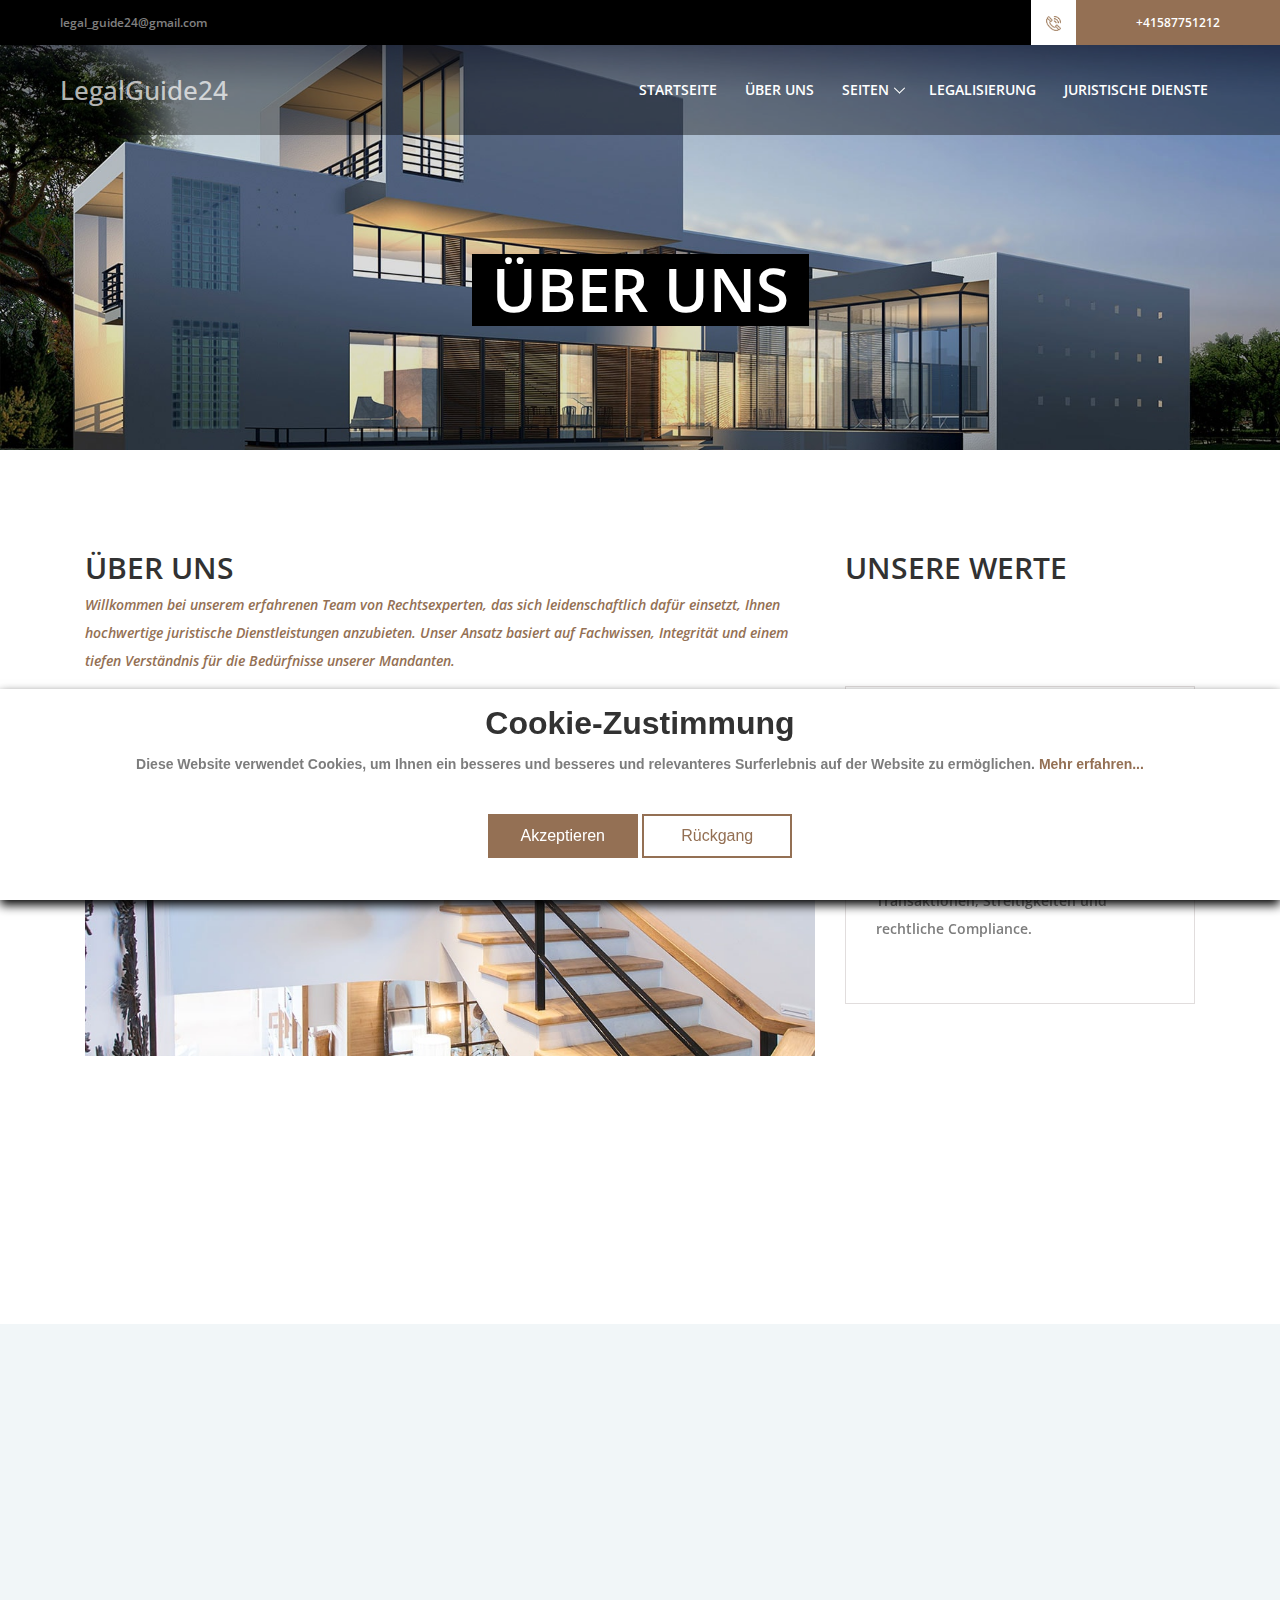
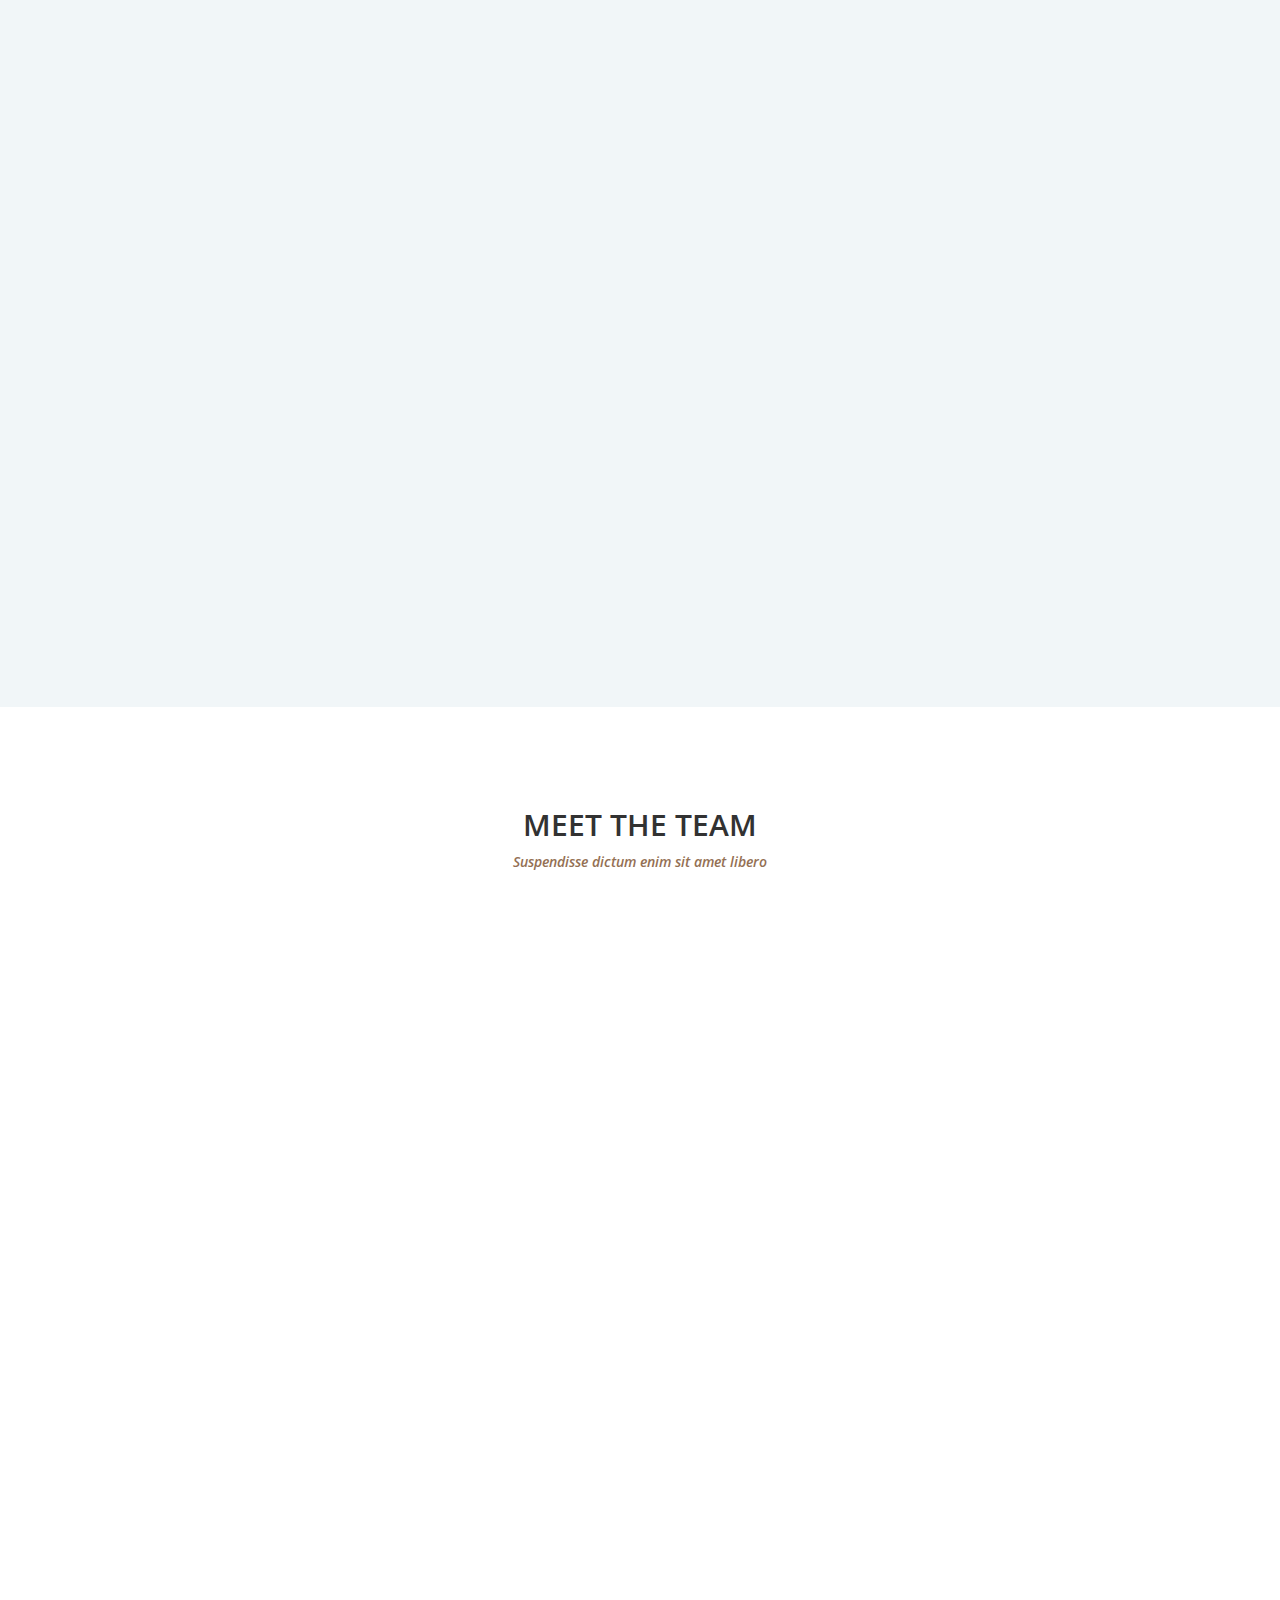
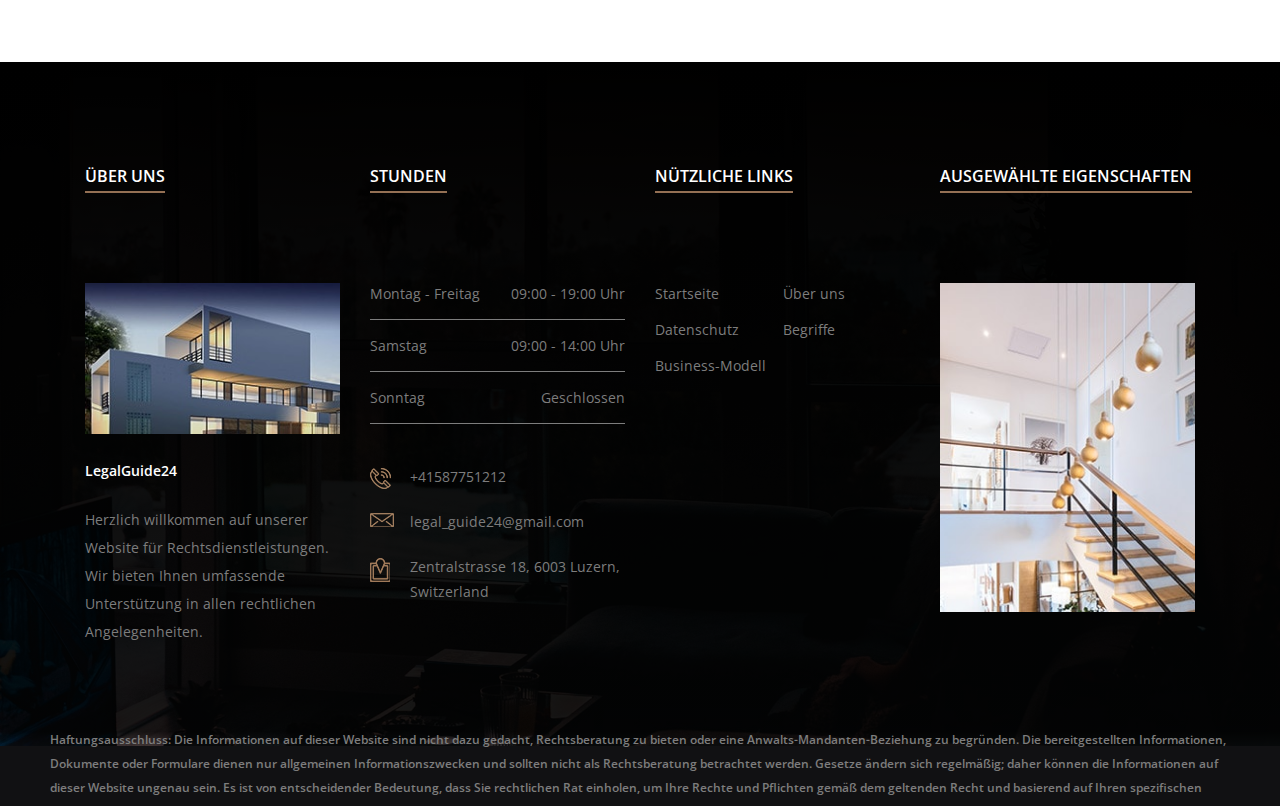
==== about-us.html @ 0d8abb1d "WIP" ====
<!DOCTYPE html>
<html lang="en">
    <head>
        <meta charset="UTF-8" />
        <meta name="description" content="" />
        <meta http-equiv="X-UA-Compatible" content="IE=edge" />
        <meta
            name="viewport"
            content="width=device-width, initial-scale=1, shrink-to-fit=no"
        />
        <!-- The above 4 meta tags *must* come first in the head; any other head content must come *after* these tags -->

        <!-- Title  -->
        <title>LegalGuide24</title>

        <!-- Favicon  -->
        <link rel="icon" href="img/core-img/favicon.ico" />

        <!-- Style CSS -->
        <link rel="stylesheet" href="style.css" />
    </head>

    <body>
        <!-- Preloader -->
        <div id="preloader">
            <div class="south-load"></div>
        </div>

        <!-- ##### Header Area Start ##### -->
        <header class="header-area">
            <!-- Top Header Area -->
            <div class="top-header-area">
                <div
                    class="h-100 d-md-flex justify-content-between align-items-center"
                >
                    <div class="email-address">
                        <a href="mailto:contact@southtemplate.com"
                            >legal_guide24@gmail.com</a
                        >
                    </div>
                    <div class="phone-number d-flex">
                        <div class="icon">
                            <img src="img/icons/phone-call.png" alt="" />
                        </div>
                        <div class="number">
                            <a href="tel:+41587751212">+41587751212</a>
                        </div>
                    </div>
                </div>
            </div>

            <!-- Main Header Area -->
            <div class="main-header-area" id="stickyHeader">
                <div class="classy-nav-container breakpoint-off">
                    <!-- Classy Menu -->
                    <nav
                        class="classy-navbar justify-content-between"
                        id="southNav"
                    >
                        <!-- Logo -->
                        <a class="nav-brand" href="index.html">LegalGuide24</a>

                        <!-- Navbar Toggler -->
                        <div class="classy-navbar-toggler">
                            <span class="navbarToggler"
                                ><span></span><span></span><span></span
                            ></span>
                        </div>

                        <!-- Menu -->
                        <div class="classy-menu">
                            <!-- close btn -->
                            <div class="classycloseIcon">
                                <div class="cross-wrap">
                                    <span class="top"></span
                                    ><span class="bottom"></span>
                                </div>
                            </div>

                            <!-- Nav Start -->
                            <div class="classynav">
                                <ul>
                                    <li><a href="index.html">Startseite</a></li>
                                    <li>
                                        <a href="about-us.html">Über uns</a>
                                    </li>
                                    <li>
                                        <a href="#">Seiten</a>
                                        <ul class="dropdown">
                                            <li>
                                                <a href="testimonials.html"
                                                    >Bewertungen</a
                                                >
                                            </li>
                                            <li>
                                                <a href="team.html">Anwälte</a>
                                            </li>
                                        </ul>
                                    </li>

                                    <li>
                                        <a href="legalization.html"
                                            >Legalisierung
                                        </a>
                                    </li>
                                    <li>
                                        <a href="legal-services.html"
                                            >Juristische Dienste</a
                                        >
                                    </li>
                                </ul>
                            </div>
                            <!-- Nav End -->
                        </div>
                    </nav>
                </div>
            </div>
        </header>
        <!-- ##### Header Area End ##### -->

        <!-- ##### Breadcumb Area Start ##### -->
        <section
            class="breadcumb-area bg-img"
            style="background-image: url(img/bg-img/hero1.jpg)"
        >
            <div class="container h-100">
                <div class="row h-100 align-items-center">
                    <div class="col-12">
                        <div class="breadcumb-content">
                            <h3 class="breadcumb-title">Über uns</h3>
                        </div>
                    </div>
                </div>
            </div>
        </section>
        <!-- ##### Breadcumb Area End ##### -->

        <!-- ##### About Content Wrapper Start ##### -->
        <section class="about-content-wrapper section-padding-100">
            <div class="container">
                <div class="row">
                    <div class="col-12 col-lg-8">
                        <div
                            class="section-heading text-left wow fadeInUp"
                            data-wow-delay="250ms"
                        >
                            <h2>Über Uns</h2>
                            <p>
                                Willkommen bei unserem erfahrenen Team von
                                Rechtsexperten, das sich leidenschaftlich dafür
                                einsetzt, Ihnen hochwertige juristische
                                Dienstleistungen anzubieten. Unser Ansatz
                                basiert auf Fachwissen, Integrität und einem
                                tiefen Verständnis für die Bedürfnisse unserer
                                Mandanten.
                            </p>
                        </div>
                        <div class="about-content">
                            <img
                                class="wow fadeInUp"
                                data-wow-delay="350ms"
                                src="img/bg-img/about.jpg"
                                alt=""
                            />
                            <p class="wow fadeInUp" data-wow-delay="450ms">
                                Wir sind bestrebt, Ihnen in allen rechtlichen
                                Angelegenheiten zur Seite zu stehen, sei es in
                                der Beratung, Vertretung vor Gericht oder bei
                                der Entwicklung von Compliance-Strategien. Bei
                                uns finden Sie einen vertrauenswürdigen Partner,
                                der Ihre Interessen schützt und Ihnen klare und
                                verständliche rechtliche Lösungen bietet.
                            </p>
                        </div>
                    </div>

                    <div class="col-12 col-lg-4">
                        <div
                            class="section-heading text-left wow fadeInUp"
                            data-wow-delay="250ms"
                        >
                            <h2>Unsere Werte</h2>
                        </div>
                        <div
                            class="featured-properties-slides owl-carousel wow fadeInUp"
                            data-wow-delay="350ms"
                        >
                            <!-- Single Slide -->
                            <div class="single-featured-property">
                                <!-- Property Thumbnail -->
                                <div class="property-thumb">
                                    <img src="img/bg-img/about-1.jpg" alt="" />
                                </div>
                                <!-- Property Content -->
                                <div class="property-content">
                                    <h5>Langjährige Erfahrung</h5>
                                    <p>
                                        Mit unserer langjährigen Erfahrung
                                        bieten wir Ihnen fundierte rechtliche
                                        Beratung und Vertretung in verschiedenen
                                        Rechtsbereichen. Unsere Expertise
                                        erstreckt sich über komplexe
                                        Transaktionen, Streitigkeiten und
                                        rechtliche Compliance.
                                    </p>
                                </div>
                            </div>

                            <!-- Single Slide -->
                            <div class="single-featured-property">
                                <!-- Property Thumbnail -->
                                <div class="property-thumb">
                                    <img src="img/bg-img/about-2.jpg" alt="" />
                                </div>
                                <!-- Property Content -->
                                <div class="property-content">
                                    <h5>Kundenorientierung</h5>
                                    <p>
                                        Unser Fokus liegt auf einer
                                        kundenorientierten Herangehensweise, die
                                        darauf abzielt, Ihnen die bestmögliche
                                        Lösung für Ihre rechtlichen
                                        Angelegenheiten zu bieten. Wir hören
                                        Ihnen aufmerksam zu und entwickeln
                                        individuelle Strategien, die Ihren
                                        Bedürfnissen gerecht werden.
                                    </p>
                                </div>
                            </div>

                            <!-- Single Slide -->
                            <div class="single-featured-property">
                                <!-- Property Thumbnail -->
                                <div class="property-thumb">
                                    <img src="img/bg-img/about-3.jpg" alt="" />
                                </div>
                                <!-- Property Content -->
                                <div class="property-content">
                                    <h5>Maßgeschneiderte Lösungen</h5>
                                    <p>
                                        Wir entwickeln maßgeschneiderte
                                        rechtliche Lösungen, die auf Ihre
                                        individuellen Bedürfnisse und Ziele
                                        zugeschnitten sind. Von der
                                        Vertragsgestaltung bis zur komplexen
                                        Streitbeilegung stehen wir Ihnen mit
                                        Lösungen zur Seite, die Ihre
                                        langfristigen Interessen schützen.
                                    </p>
                                </div>
                            </div>

                            <!-- Single Slide -->
                            <div class="single-featured-property">
                                <!-- Property Thumbnail -->
                                <div class="property-thumb">
                                    <img src="img/bg-img/about-4.jpg" alt="" />
                                </div>
                                <!-- Property Content -->
                                <div class="property-content">
                                    <h5>Vertrauenswürdiger Partner</h5>

                                    <p>
                                        Als Ihr vertrauenswürdiger Partner
                                        setzen wir uns für Transparenz,
                                        Integrität und exzellenten Service in
                                        allen Aspekten unserer Dienstleistungen
                                        ein. Wir bauen langfristige Beziehungen
                                        zu unseren Mandanten auf, basierend auf
                                        Vertrauen und gegenseitigem Respekt.
                                    </p>
                                </div>
                            </div>
                        </div>
                    </div>
                </div>
            </div>
        </section>
        <!-- ##### About Content Wrapper End ##### -->

        <!-- ##### Editor Area Start ##### -->
        <section class="south-editor-area d-flex align-items-center">
            <!-- Editor Content -->
            <div class="editor-content-area">
                <!-- Section Heading -->
                <div
                    class="section-heading wow fadeInUp"
                    data-wow-delay="250ms"
                >
                    <img src="img/icons/prize.png" alt="" />
                    <h2>Erfahren Sie, wie wir Ihnen helfen können</h2>
                </div>
                <p class="wow fadeInUp" data-wow-delay="500ms">
                    Unsere Kanzlei bietet Ihnen eine umfassende Palette von
                    rechtlichen Dienstleistungen, die darauf abzielen, Ihre
                    rechtlichen Bedürfnisse effektiv zu erfüllen. Wir verstehen
                    die Komplexität juristischer Angelegenheiten und sind darauf
                    spezialisiert, Ihnen in verschiedenen Bereichen behilflich
                    zu sein, sei es bei der rechtlichen Beratung, der
                    Vertragsgestaltung, der Prozessführung oder der Entwicklung
                    von Compliance-Programmen. Unser Team von erfahrenen
                    Anwälten verfügt über das nötige Fachwissen und Engagement,
                    um Ihnen maßgeschneiderte Lösungen anzubieten, die auf Ihre
                    spezifischen Anforderungen zugeschnitten sind. Wir
                    unterstützen Sie bei der Bewältigung rechtlicher
                    Herausforderungen und stehen Ihnen zur Seite, um
                    sicherzustellen, dass Ihre rechtlichen Interessen geschützt
                    sind und Ihre geschäftlichen oder persönlichen Ziele
                    erreicht werden. Unser Ansatz ist geprägt von
                    Professionalität, Integrität und einem tiefen Verständnis
                    für die individuellen Bedürfnisse unserer Mandanten.
                    Vertrauen Sie darauf, dass wir Ihnen durch fundierte
                    rechtliche Beratung und effektive Vertretung helfen, Ihre
                    rechtlichen Angelegenheiten erfolgreich zu bewältigen.
                </p>
                <div
                    class="signature mt-50 wow fadeInUp"
                    data-wow-delay="1000ms"
                >
                    <img src="img/core-img/signature.png" alt="" />
                </div>
            </div>

            <!-- Editor Thumbnail -->
            <div class="editor-thumbnail">
                <img src="img/bg-img/about-5.jpg" alt="" />
            </div>
        </section>
        <!-- ##### Editor Area End ##### -->

        <!-- ##### Meet The Team Area Start ##### -->
        <section class="meet-the-team-area section-padding-100-0">
            <div class="container">
                <div class="row">
                    <div class="col-12">
                        <div class="section-heading">
                            <h2>Meet The Team</h2>
                            <p>Suspendisse dictum enim sit amet libero</p>
                        </div>
                    </div>
                </div>

                <div class="row justify-content-center">
                    <!-- Single Team Member -->
                    <div class="col-12 col-sm-6 col-lg-4">
                        <div
                            class="single-team-member mb-100 wow fadeInUp"
                            data-wow-delay="250ms"
                        >
                            <!-- Team Member Thumb -->
                            <div class="team-member-thumb">
                                <img src="img/bg-img/team1.jpg" alt="" />
                            </div>
                            <!-- Team Member Info -->
                            <div class="team-member-info">
                                <div class="section-heading">
                                    <img src="img/icons/prize.png" alt="" />
                                    <h2>Jeremy Scott</h2>
                                    <p>Realtor</p>
                                </div>
                                <div class="address">
                                    <h6>
                                        <img
                                            src="img/icons/phone-call.png"
                                            alt=""
                                        />
                                        +45 677 8993000 223
                                    </h6>
                                    <h6>
                                        <img
                                            src="img/icons/envelope.png"
                                            alt=""
                                        />
                                        office@template.com
                                    </h6>
                                </div>
                            </div>
                        </div>
                    </div>
                    <!-- Single Team Member -->
                    <div class="col-12 col-sm-6 col-lg-4">
                        <div
                            class="single-team-member mb-100 wow fadeInUp"
                            data-wow-delay="500ms"
                        >
                            <!-- Team Member Thumb -->
                            <div class="team-member-thumb">
                                <img src="img/bg-img/team2.jpg" alt="" />
                            </div>
                            <!-- Team Member Info -->
                            <div class="team-member-info">
                                <div class="section-heading">
                                    <img src="img/icons/prize.png" alt="" />
                                    <h2>Maria Williams</h2>
                                    <p>Realtor</p>
                                </div>
                                <div class="address">
                                    <h6>
                                        <img
                                            src="img/icons/phone-call.png"
                                            alt=""
                                        />
                                        +45 677 8993000 223
                                    </h6>
                                    <h6>
                                        <img
                                            src="img/icons/envelope.png"
                                            alt=""
                                        />
                                        office@template.com
                                    </h6>
                                </div>
                            </div>
                        </div>
                    </div>
                    <!-- Single Team Member -->
                    <div class="col-12 col-sm-6 col-lg-4">
                        <div
                            class="single-team-member mb-100 wow fadeInUp"
                            data-wow-delay="750ms"
                        >
                            <!-- Team Member Thumb -->
                            <div class="team-member-thumb">
                                <img src="img/bg-img/team3.jpg" alt="" />
                            </div>
                            <!-- Team Member Info -->
                            <div class="team-member-info">
                                <div class="section-heading">
                                    <img src="img/icons/prize.png" alt="" />
                                    <h2>Patrick Joe</h2>
                                    <p>Realtor</p>
                                </div>
                                <div class="address">
                                    <h6>
                                        <img
                                            src="img/icons/phone-call.png"
                                            alt=""
                                        />
                                        +45 677 8993000 223
                                    </h6>
                                    <h6>
                                        <img
                                            src="img/icons/envelope.png"
                                            alt=""
                                        />
                                        office@template.com
                                    </h6>
                                </div>
                            </div>
                        </div>
                    </div>
                </div>
            </div>
        </section>
        <!-- ##### Meet The Team Area End ##### -->

        <!-- ##### Footer Area Start ##### -->
        <footer
            class="footer-area section-padding-100-0 bg-img gradient-background-overlay"
            style="background-image: url(img/bg-img/cta.jpg)"
        >
            <!-- Main Footer Area -->
            <div class="main-footer-area">
                <div class="container">
                    <div class="row">
                        <!-- Single Footer Widget -->
                        <div class="col-12 col-sm-6 col-xl-3">
                            <div class="footer-widget-area mb-100">
                                <!-- Widget Title -->
                                <div class="widget-title">
                                    <h6>Über uns</h6>
                                </div>

                                <img src="img/bg-img/footer.jpg" alt="" />
                                <div class="footer-logo my-4">
                                    <a class="text-white" href="index.html"
                                        >LegalGuide24</a
                                    >
                                </div>
                                <p>
                                    Herzlich willkommen auf unserer Website für
                                    Rechtsdienstleistungen. Wir bieten Ihnen
                                    umfassende Unterstützung in allen
                                    rechtlichen Angelegenheiten.
                                </p>
                            </div>
                        </div>

                        <!-- Single Footer Widget -->
                        <div class="col-12 col-sm-6 col-xl-3">
                            <div class="footer-widget-area mb-100">
                                <!-- Widget Title -->
                                <div class="widget-title">
                                    <h6>Stunden</h6>
                                </div>
                                <!-- Office Hours -->
                                <div class="weekly-office-hours">
                                    <ul>
                                        <li
                                            class="d-flex align-items-center justify-content-between"
                                        >
                                            <span>Montag - Freitag</span>
                                            <span>09:00 - 19:00 Uhr</span>
                                        </li>
                                        <li
                                            class="d-flex align-items-center justify-content-between"
                                        >
                                            <span>Samstag</span>
                                            <span>09:00 - 14:00 Uhr</span>
                                        </li>
                                        <li
                                            class="d-flex align-items-center justify-content-between"
                                        >
                                            <span>Sonntag</span>
                                            <span>Geschlossen</span>
                                        </li>
                                    </ul>
                                </div>
                                <!-- Address -->
                                <div class="address">
                                    <h6>
                                        <img
                                            src="img/icons/phone-call.png"
                                            alt=""
                                        />
                                        +41587751212
                                    </h6>
                                    <h6>
                                        <img
                                            src="img/icons/envelope.png"
                                            alt=""
                                        />
                                        legal_guide24@gmail.com
                                    </h6>
                                    <h6>
                                        <img
                                            src="img/icons/location.png"
                                            alt=""
                                        />
                                        Zentralstrasse 18, 6003 Luzern,
                                        Switzerland
                                    </h6>
                                </div>
                            </div>
                        </div>

                        <!-- Single Footer Widget -->
                        <div class="col-12 col-sm-6 col-xl-3">
                            <div class="footer-widget-area mb-100">
                                <!-- Widget Title -->
                                <div class="widget-title">
                                    <h6>Nützliche Links</h6>
                                </div>
                                <!-- Nav -->
                                <ul
                                    class="useful-links-nav d-flex align-items-center"
                                >
                                    <p>
                                        <li>
                                            <a href="index.html">Startseite</a>
                                        </li>
                                    </p>
                                    <br />
                                    <p>
                                        <li>
                                            <a href="about-us.html">Über uns</a>
                                        </li>
                                    </p>
                                    <p>
                                        <li>
                                            <a href="privacy-policy.html"
                                                >Datenschutz</a
                                            >
                                        </li>
                                    </p>

                                    <p>
                                        <li>
                                            <a href="terms-of-use.html"
                                                >Begriffe</a
                                            >
                                        </li>
                                    </p>
                                    <p>
                                        <li>
                                            <a href="bussines-model.html"
                                                >Business-Modell</a
                                            >
                                        </li>
                                    </p>
                                </ul>
                            </div>
                        </div>

                        <!-- Single Footer Widget -->
                        <div class="col-12 col-sm-6 col-xl-3">
                            <div class="footer-widget-area mb-100">
                                <!-- Widget Title -->
                                <div class="widget-title">
                                    <h6>Ausgewählte Eigenschaften</h6>
                                </div>
                                <!-- Featured Properties Slides -->
                                <div
                                    class="featured-properties-slides owl-carousel"
                                >
                                    <!-- Single Slide -->
                                    <div
                                        class="single-featured-properties-slide"
                                    >
                                        <a href="#"
                                            ><img
                                                src="img/bg-img/fea-product.jpg"
                                                alt=""
                                        /></a>
                                    </div>
                                    <!-- Single Slide -->
                                    <div
                                        class="single-featured-properties-slide"
                                    >
                                        <a href="#"
                                            ><img
                                                src="img/bg-img/fea-product.jpg"
                                                alt=""
                                        /></a>
                                    </div>
                                    <!-- Single Slide -->
                                    <div
                                        class="single-featured-properties-slide"
                                    >
                                        <a href="#"
                                            ><img
                                                src="img/bg-img/fea-product.jpg"
                                                alt=""
                                        /></a>
                                    </div>
                                </div>
                            </div>
                        </div>
                    </div>
                </div>
            </div>

            <!-- Copywrite Text -->
            <div
                style="padding: 20px 50px"
                class="copywrite-text d-flex align-items-center justify-content-center"
            >
                <p>
                    Haftungsausschluss: Die Informationen auf dieser Website
                    sind nicht dazu gedacht, Rechtsberatung zu bieten oder eine
                    Anwalts-Mandanten-Beziehung zu begründen. Die
                    bereitgestellten Informationen, Dokumente oder Formulare
                    dienen nur allgemeinen Informationszwecken und sollten nicht
                    als Rechtsberatung betrachtet werden. Gesetze ändern sich
                    regelmäßig; daher können die Informationen auf dieser
                    Website ungenau sein. Es ist von entscheidender Bedeutung,
                    dass Sie rechtlichen Rat einholen, um Ihre Rechte und
                    Pflichten gemäß dem geltenden Recht und basierend auf Ihren
                    spezifischen Umständen zu ermitteln.
                </p>
            </div>
        </footer>
        <!-- ##### Footer Area End ##### -->

        <!-- Cookie banner -->
        <div class="cookie-wrapper show">
            <div>
                <i class="bx bx-cookie"></i>
                <h2 style="text-align: center">Cookie-Zustimmung</h2>
            </div>

            <div class="data">
                <p>
                    Diese Website verwendet Cookies, um Ihnen ein besseres und
                    besseres und relevanteres Surferlebnis auf der Website zu
                    ermöglichen.
                    <a href="#">Mehr erfahren...</a>
                </p>
            </div>

            <div class="buttons">
                <button class="cookie-button" id="acceptBtn">
                    Akzeptieren
                </button>
                <button class="cookie-button" id="declineBtn">Rückgang</button>
            </div>
        </div>
        <!-- End Cookie banner -->

        <!-- jQuery (Necessary for All JavaScript Plugins) -->
        <script src="js/jquery/jquery-2.2.4.min.js"></script>
        <!-- Popper js -->
        <script src="js/popper.min.js"></script>
        <!-- Bootstrap js -->
        <script src="js/bootstrap.min.js"></script>
        <!-- Plugins js -->
        <script src="js/plugins.js"></script>
        <script src="js/classy-nav.min.js"></script>
        <script src="js/jquery-ui.min.js"></script>
        <!-- Active js -->
        <script src="js/active.js"></script>
        <script src="js/cookiebanner.js"></script>
        <script src="js/contact-form.js"></script>
    </body>
</html>
---- style.css ----
/* :: 1.0 Import Fonts */
@import url('https://fonts.googleapis.com/css?family=Open+Sans:300,400,600,700');
/* :: 2.0 Import All CSS */
@import url(css/bootstrap.min.css);
@import url(css/animate.css);
@import url(css/owl.carousel.css);
@import url(css/classy-nav.min.css);
@import url(css/magnific-popup.css);
@import url(css/font-awesome.min.css);
@import url(css/themify-icons.css);
@import url(css/nice-select.css);
@import url(css/jquery-ui.min.css);
/* :: 3.0 Base CSS */
* {
    margin: 0;
    padding: 0;
}

body {
    font-family: 'Open Sans', sans-serif;
}

h1,
h2,
h3,
h4,
h5,
h6 {
    color: #323232;
    font-weight: 600;
}

p {
    color: #7d7d7d;
    font-size: 14px;
    line-height: 2;
    font-weight: 600;
}

a {
    -webkit-transition-duration: 500ms;
    transition-duration: 500ms;
    text-decoration: none;
    outline: none;
    font-size: 14px;
    font-weight: 600;
}
a:hover,
a:focus {
    -webkit-transition-duration: 500ms;
    transition-duration: 500ms;
    text-decoration: none;
    outline: none;
    font-size: 14px;
    font-weight: 600;
}

ul,
ol {
    margin: 0;
}
ul li,
ol li {
    list-style: none;
}

img {
    height: auto;
    max-width: 100%;
}

.mt-15 {
    margin-top: 15px;
}

.mt-30 {
    margin-top: 30px;
}

.mt-50 {
    margin-top: 50px;
}

.mt-70 {
    margin-top: 70px;
}

.mt-100 {
    margin-top: 100px;
}

.mb-15 {
    margin-bottom: 15px;
}

.mb-30 {
    margin-bottom: 30px;
}

.mb-50 {
    margin-bottom: 50px;
}

.ml-15 {
    margin-left: 15px;
}

.ml-30 {
    margin-left: 30px;
}

.mr-15 {
    margin-right: 15px;
}

.mr-30 {
    margin-right: 30px;
}

.mb-70 {
    margin-bottom: 70px;
}

.mb-100 {
    margin-bottom: 100px;
}

.bg-img {
    background-position: center center;
    background-size: cover;
    background-repeat: no-repeat;
}

.bg-transparent {
    background-color: transparent;
}

.bg-transparent-dark {
    background-color: rgba(0, 0, 0, 0.5) !important;
}

.bg-transparent-light {
    background-color: rgba(255, 255, 255, 0.5) !important;
}

.font-bold {
    font-weight: 700;
}

.font-light {
    font-weight: 300;
}

.height-500 {
    height: 500px !important;
}

.height-600 {
    height: 600px !important;
}

.height-700 {
    height: 700px !important;
}

.height-800 {
    height: 800px !important;
}

.section-padding-100 {
    padding: 100px 0;
}

.section-padding-50 {
    padding: 50px 0;
}

.section-padding-50-0 {
    padding: 50px 0 0 0;
}

.section-padding-100-70 {
    padding: 100px 0 70px;
}

.section-padding-100-50 {
    padding: 100px 0 50px;
}

.section-padding-100-0 {
    padding: 100px 0 0;
}

.section-padding-0-100 {
    padding: 0 0 100px;
}

.section-padding-100-20 {
    padding: 100px 0 20px 0;
}

.bg-fixed {
    background-position: center center;
    background-attachment: fixed;
    background-size: cover;
}

.bg-overlay {
    position: relative;
    z-index: 1;
}
.bg-overlay::after {
    position: absolute;
    z-index: -1;
    top: 0;
    left: 0;
    width: 100%;
    height: 100%;
    background-color: #947054;
    opacity: 0.7;
    content: '';
}

.bg-overlay-black {
    position: relative;
    z-index: 1;
}
.bg-overlay-black::after {
    position: absolute;
    z-index: -1;
    top: 0;
    left: 0;
    width: 100%;
    height: 100%;
    background-color: #000000;
    opacity: 0.7;
    content: '';
}

.bg-overlay-white {
    position: relative;
    z-index: -1;
}
.bg-overlay-white::after {
    position: absolute;
    z-index: -2;
    top: 0;
    left: 0;
    width: 100%;
    height: 100%;
    background-color: rgba(230, 241, 255, 0.5);
    content: '';
}

.gradient-background-overlay:before {
    content: '';
    position: absolute;
    height: 100%;
    width: 100%;
    z-index: -1;
    top: 0;
    left: 0;
    background: rgba(0, 0, 0, 0.9);
    background: -webkit-linear-gradient(
        top,
        black 0%,
        rgba(0, 0, 0, 0.9) 90%,
        rgba(0, 0, 0, 0) 100%
    );
    background: linear-gradient(
        to bottom,
        black 0%,
        rgba(0, 0, 0, 0.9) 90%,
        rgba(0, 0, 0, 0) 100%
    );
}

.bg-gray {
    background-color: #f5f7f9;
}

.row-reverse {
    -webkit-box-orient: horizontal;
    -webkit-box-direction: reverse;
    -ms-flex-direction: row-reverse;
    flex-direction: row-reverse;
}

.align-items-stretch {
    -webkit-box-align: stretch;
    -ms-flex-align: stretch;
    -ms-grid-row-align: stretch;
    align-items: stretch;
}

.gradient-background-overlay {
    position: relative;
    z-index: 3;
}

/* :: 4.0 Preloader Area CSS */
#preloader {
    overflow: hidden;
    height: 100%;
    left: 0;
    position: fixed;
    top: 0;
    width: 100%;
    z-index: 100000;
    background-color: #ffffff;
}

.south-load {
    -webkit-animation: 1500ms linear 0s normal none infinite running south-load;
    animation: 1500ms linear 0s normal none infinite running south-load;
    background: transparent;
    border-color: #ffffff;
    border-top-color: #947054;
    border-left-color: #947054;
    border-right-color: #947054;
    border-radius: 50%;
    border-style: solid;
    border-width: 2px;
    height: 50px;
    left: calc(50% - 25px);
    position: relative;
    top: calc(50% - 25px);
    width: 50px;
    z-index: 9;
}

@-webkit-keyframes south-load {
    0% {
        -webkit-transform: rotate(0deg);
        transform: rotate(0deg);
    }
    100% {
        -webkit-transform: rotate(360deg);
        transform: rotate(360deg);
    }
}
@keyframes south-load {
    0% {
        -webkit-transform: rotate(0deg);
        transform: rotate(0deg);
    }
    100% {
        -webkit-transform: rotate(360deg);
        transform: rotate(360deg);
    }
}
/* :: 5.0 Scroll Up Area CSS */
#scrollUp {
    background-color: #947054;
    border-radius: 50%;
    bottom: 40px;
    right: 40px;
    box-shadow: 0 0 5px 0 rgba(255, 255, 255, 0.1);
    color: #ffffff;
    font-size: 24px;
    height: 50px;
    text-align: center;
    width: 50px;
    line-height: 46px;
    -webkit-transition-duration: 500ms;
    transition-duration: 500ms;
}
#scrollUp:hover {
    background-color: #000000;
}
@media only screen and (min-width: 768px) and (max-width: 991px) {
    #scrollUp {
        bottom: 30px;
        right: 30px;
        height: 50px;
        width: 50px;
        line-height: 46px;
    }
}
@media only screen and (max-width: 767px) {
    #scrollUp {
        bottom: 30px;
        right: 30px;
        height: 50px;
        width: 50px;
        line-height: 46px;
    }
}

/* :: 6.0 Section Heading Area CSS */
.section-heading {
    position: relative;
    z-index: 1;
    text-align: center;
    margin-bottom: 100px;
}
.section-heading img {
    margin-bottom: 10px;
}
.section-heading h2 {
    font-size: 30px;
    text-transform: uppercase;
    margin-bottom: 5px;
}
@media only screen and (min-width: 992px) and (max-width: 1199px) {
    .section-heading h2 {
        font-size: 24px;
    }
}
@media only screen and (max-width: 767px) {
    .section-heading h2 {
        font-size: 24px;
    }
}
.section-heading p {
    color: #947054;
    font-size: 14px;
    margin-bottom: 0;
    font-style: italic;
}

/* :: 7.0 South Button CSS */
.south-btn {
    position: relative;
    z-index: 1;
    min-width: 170px;
    height: 50px;
    color: #ffffff;
    font-size: 14px;
    font-weight: 600;
    background-color: #947054;
    border-radius: 0;
    line-height: 50px;
    padding: 0 30px;
    text-transform: uppercase;
}
.south-btn.active,
.south-btn:hover,
.south-btn:focus {
    color: #ffffff;
    background-color: #000000;
}
.south-btn.btn-2 {
    border: 2px solid #947054;
    background-color: transparent;
    color: #947054;
    line-height: 46px;
}
.south-btn.btn-2:hover,
.south-btn.btn-2:focus {
    color: #ffffff;
    background-color: #947054;
}
.south-btn.btn-3 {
    border: 2px solid #000000;
    background-color: transparent;
    color: #000000;
    line-height: 46px;
}
.south-btn.btn-3:hover,
.south-btn.btn-3:focus {
    color: #ffffff;
    background-color: #000000;
}

/* :: 8.0 Header Area CSS */
.dark .classynav ul li .dropdown,
.dark.classy-nav-container,
.dark .classynav ul li .megamenu,
.dark.breakpoint-on .classynav > ul > li > a,
.dark.breakpoint-on .classy-navbar .classy-menu {
    background-color: #000000;
}

.header-area {
    position: absolute;
    z-index: 10000;
    width: 100%;
    height: auto;
    -webkit-transition-duration: 500ms;
    transition-duration: 500ms;
}

.top-header-area {
    position: relative;
    z-index: 1;
    height: 45px;
    background-color: #000000;
}
@media only screen and (max-width: 767px) {
    .top-header-area {
        height: auto;
    }
}
.top-header-area .email-address {
    padding-left: 60px;
    line-height: 1;
}
@media only screen and (max-width: 767px) {
    .top-header-area .email-address {
        padding: 15px 30px;
    }
}
.top-header-area .email-address a {
    color: #808080;
    font-size: 12px;
    position: relative;
    z-index: 1;
    top: -2px;
}
.top-header-area .email-address a:hover,
.top-header-area .email-address a:focus {
    color: #ffffff;
}
.top-header-area .phone-number {
    line-height: 1;
    background-color: #947054;
    height: 45px;
    margin-bottom: 0;
}
.top-header-area .phone-number .icon {
    background-color: #ffffff;
    width: 45px;
    height: 45px;
    text-align: center;
}
.top-header-area .phone-number .icon img {
    padding: 16px 0;
    max-width: 15px;
}
.top-header-area .phone-number .number a {
    padding: 0 60px;
    color: #ffffff;
    line-height: 45px;
    font-size: 12px;
}

.main-header-area {
    width: 100%;
    height: 90px;
    position: relative;
    z-index: 1;
    background-color: rgba(0, 0, 0, 0.4);
    -webkit-transition-duration: 500ms;
    transition-duration: 500ms;
}
@media only screen and (min-width: 768px) and (max-width: 991px) {
    .main-header-area {
        height: 70px;
    }
}
@media only screen and (max-width: 767px) {
    .main-header-area {
        height: 70px;
    }
}
.main-header-area .classy-nav-container {
    background-color: transparent;
}
.main-header-area .classy-navbar {
    height: 90px;
    padding: 0.5em 60px;
}
@media only screen and (min-width: 768px) and (max-width: 991px) {
    .main-header-area .classy-navbar {
        height: 70px;
    }
}
@media only screen and (max-width: 767px) {
    .main-header-area .classy-navbar {
        height: 70px;
        padding: 0.5em 30px;
    }
}
.main-header-area .classynav ul li a {
    color: #ffffff;
    text-transform: uppercase;
    font-weight: 600;
}
.main-header-area .nav-brand {
    line-height: 1;
}
@media only screen and (min-width: 992px) and (max-width: 1199px) {
    .main-header-area .nav-brand {
        margin-right: 0;
    }
}
.main-header-area .classynav ul {
    -webkit-transition-duration: 500ms;
    transition-duration: 500ms;
}
.main-header-area .searchbtn {
    margin-left: 30px;
    height: 90px;
    line-height: 90px;
    background-color: transparent;
    width: 90px;
    text-align: center;
}
@media only screen and (min-width: 992px) and (max-width: 1199px) {
    .main-header-area .searchbtn {
        margin-left: 15px;
        width: 50px;
    }
}
@media only screen and (min-width: 768px) and (max-width: 991px) {
    .main-header-area .searchbtn {
        margin-left: 0;
        height: 50px;
        width: 100%;
        margin-top: 15px;
        line-height: 50px;
        background-color: #947054;
    }
}
@media only screen and (max-width: 767px) {
    .main-header-area .searchbtn {
        margin-left: 0;
        height: 50px;
        width: 100%;
        margin-top: 15px;
        line-height: 50px;
        background-color: #947054;
    }
}
.main-header-area .searchbtn:hover {
    background-color: #947054;
}
.main-header-area .south-search-form {
    position: relative;
    z-index: 1;
    display: none;
    -webkit-transition-duration: 500ms;
    transition-duration: 500ms;
}
.main-header-area .south-search-form input {
    width: 650px;
    height: 50px;
    background-color: transparent;
    border: 1px solid rgba(255, 255, 255, 0.2);
    color: #ffffff;
    border-radius: 100px;
    padding: 0 30px;
    font-size: 14px;
}
@media only screen and (min-width: 992px) and (max-width: 1199px) {
    .main-header-area .south-search-form input {
        width: 550px;
    }
}
@media only screen and (min-width: 768px) and (max-width: 991px) {
    .main-header-area .south-search-form input {
        width: calc(100% - 30px);
        margin: 0 15px;
    }
}
@media only screen and (max-width: 767px) {
    .main-header-area .south-search-form input {
        width: calc(100% - 30px);
        margin: 0 15px;
    }
}
.main-header-area .south-search-form button {
    position: absolute;
    top: 0;
    right: 15px;
    height: 50px;
    background-color: transparent;
    color: rgba(255, 255, 255, 0.5);
    border: none;
    cursor: pointer;
    width: 50px;
    outline: none;
    -webkit-transition-duration: 500ms;
    transition-duration: 500ms;
}
.main-header-area .south-search-form button:hover {
    color: #ffffff;
}

.search-close .searchbtn {
    background-color: #947054;
}
.search-close .classynav ul {
    display: none;
}
.search-close .south-search-form {
    display: block;
}

.is-sticky .main-header-area {
    width: 100%;
    z-index: 10000 !important;
    height: 90px;
    box-shadow: 0 10px 10px 0 rgba(0, 0, 0, 0.2);
    background-color: #000000;
}
@media only screen and (min-width: 768px) and (max-width: 991px) {
    .is-sticky .main-header-area {
        height: 70px;
    }
}
@media only screen and (max-width: 767px) {
    .is-sticky .main-header-area {
        height: 70px;
    }
}

/* :: 9.0 Welcome Area CSS */
.single-hero-slide {
    position: relative;
    z-index: 1;
    width: 100%;
    height: 800px;
}
@media only screen and (min-width: 992px) and (max-width: 1199px) {
    .single-hero-slide {
        height: 700px;
    }
}
@media only screen and (min-width: 768px) and (max-width: 991px) {
    .single-hero-slide {
        height: 650px;
    }
}
@media only screen and (max-width: 767px) {
    .single-hero-slide {
        height: 550px;
    }
}

.hero-slides-content {
    text-align: center;
}
.hero-slides-content h2 {
    color: #ffffff;
    font-size: 60px;
    margin-bottom: 0;
    padding: 10px 15px;
    text-transform: uppercase;
    background-color: #000000;
    line-height: 1;
    display: inline-block;
}
@media only screen and (min-width: 768px) and (max-width: 991px) {
    .hero-slides-content h2 {
        font-size: 40px;
    }
}
@media only screen and (max-width: 767px) {
    .hero-slides-content h2 {
        font-size: 16px;
    }
}
@media only screen and (min-width: 480px) and (max-width: 767px) {
    .hero-slides-content h2 {
        font-size: 24px;
    }
}

.hero-area .owl-prev,
.hero-area .owl-next {
    width: 38px;
    height: 38px;
    position: absolute;
    top: 50%;
    line-height: 36px;
    text-align: center;
    color: #ffffff;
    left: 70px;
    margin-top: -19px;
    opacity: 0;
    -webkit-transition-duration: 500ms;
    transition-duration: 500ms;
    background-color: #947054;
    font-size: 16px;
}
@media only screen and (max-width: 767px) {
    .hero-area .owl-prev,
    .hero-area .owl-next {
        left: 30px;
    }
}
.hero-area .owl-prev:hover,
.hero-area .owl-next:hover {
    background-color: #000000;
}
.hero-area .owl-next {
    left: auto;
    right: 70px;
}
@media only screen and (max-width: 767px) {
    .hero-area .owl-next {
        left: auto;
        right: 30px;
    }
}
.hero-area:hover .owl-prev,
.hero-area:hover .owl-next {
    opacity: 1;
}
.hero-area .owl-dots {
    width: 1110px;
    position: absolute;
    bottom: 15px;
    left: 50%;
    -webkit-transform: translateX(-50%);
    transform: translateX(-50%);
}
@media only screen and (min-width: 992px) and (max-width: 1199px) {
    .hero-area .owl-dots {
        width: calc(100% - 6%);
        left: 5%;
        -webkit-transform: translateX(0%);
        transform: translateX(0%);
    }
}
@media only screen and (min-width: 768px) and (max-width: 991px) {
    .hero-area .owl-dots {
        width: calc(100% - 6%);
        left: 5%;
        -webkit-transform: translateX(0%);
        transform: translateX(0%);
    }
}
@media only screen and (max-width: 767px) {
    .hero-area .owl-dots {
        width: calc(100% - 30px);
        left: 20px;
        -webkit-transform: translateX(0%);
        transform: translateX(0%);
    }
}
.hero-area .owl-dot {
    display: block;
    width: 20px;
    height: 20px;
    background-color: #947054;
    font-size: 12px;
    color: #ffffff;
    text-align: center;
    margin-bottom: 5px;
}
.hero-area .owl-dot.active {
    background-color: #000000;
}

/* :: 10.0 Advanced Search Area */
.form-control {
    background-color: transparent;
    width: 100%;
    height: 38px;
    border-radius: 0;
    font-size: 14px;
    color: #000000;
    margin-bottom: 30px;
    font-weight: 500;
    padding: 0 15px;
    border: 1px solid #e1dddd;
}
.form-control:hover,
.form-control:focus {
    background-color: transparent;
    box-shadow: none;
    border: 1px solid #e1dddd;
}

.nice-select {
    line-height: 34px;
}
.nice-select .list {
    left: 0 !important;
    right: 0 !important;
    border-radius: 0;
}

.south-search-area {
    position: relative;
    z-index: 1;
}
.south-search-area .advanced-search-form {
    position: relative;
    z-index: 1;
    padding: 30px 50px;
    border: 1px solid #e1dddd;
    box-shadow: 0 5px 30px rgba(0, 0, 0, 0.15);
}
@media only screen and (max-width: 767px) {
    .south-search-area .advanced-search-form {
        padding: 30px 20px;
    }
}
.south-search-area .advanced-search-form .search-title {
    position: absolute;
    height: 45px;
    background-color: #947054;
    top: -46px;
    left: 50%;
    -webkit-transform: translateX(-50%);
    transform: translateX(-50%);
    padding: 0 40px;
    text-align: center;
}
@media only screen and (max-width: 767px) {
    .south-search-area .advanced-search-form .search-title {
        width: 210px;
        padding: 0 15px;
    }
}
.south-search-area .advanced-search-form .search-title p {
    margin-bottom: 0;
    color: #ffffff;
    text-transform: uppercase;
    line-height: 45px;
    font-weight: 600;
}
.south-search-area .advanced-search-form .slider-range {
    flex: 0 0 50%;
    min-width: 50%;
    margin-bottom: 30px;
}
@media only screen and (max-width: 767px) {
    .south-search-area .advanced-search-form .slider-range {
        margin-bottom: 50px;
    }
}
.south-search-area .advanced-search-form .slider-range:first-child {
    padding-right: 15px;
}
.south-search-area .advanced-search-form .slider-range:last-child {
    padding-left: 15px;
}
.south-search-area .advanced-search-form .ui-widget.ui-widget-content {
    border: none;
    height: 4px;
}
.south-search-area .advanced-search-form .ui-widget-content {
    background: #947054;
}
.south-search-area .advanced-search-form .ui-slider-horizontal {
    height: 4px;
    background: #947054;
}
.south-search-area .advanced-search-form .ui-corner-all,
.south-search-area .advanced-search-form .ui-corner-bottom,
.south-search-area .advanced-search-form .ui-corner-right,
.south-search-area .advanced-search-form .ui-corner-br {
    border-bottom-right-radius: 0;
}
.south-search-area .advanced-search-form .ui-corner-all,
.south-search-area .advanced-search-form .ui-corner-bottom,
.south-search-area .advanced-search-form .ui-corner-left,
.south-search-area .advanced-search-form .ui-corner-bl {
    border-bottom-left-radius: 0;
}
.south-search-area .advanced-search-form .ui-corner-all,
.south-search-area .advanced-search-form .ui-corner-top,
.south-search-area .advanced-search-form .ui-corner-right,
.south-search-area .advanced-search-form .ui-corner-tr {
    border-top-right-radius: 0;
}
.south-search-area .advanced-search-form .ui-corner-all,
.south-search-area .advanced-search-form .ui-corner-top,
.south-search-area .advanced-search-form .ui-corner-left,
.south-search-area .advanced-search-form .ui-corner-tl {
    border-top-left-radius: 0;
}
.south-search-area .advanced-search-form .ui-state-default,
.south-search-area .advanced-search-form .ui-widget-content .ui-state-default,
.south-search-area .advanced-search-form .ui-widget-header .ui-state-default,
.south-search-area .advanced-search-form .ui-button,
.south-search-area
    .advanced-search-form
    html
    .ui-button.ui-state-disabled:hover,
.south-search-area
    .advanced-search-form
    html
    .ui-button.ui-state-disabled:active {
    border: none;
    background: #947054;
    margin-top: -3px;
}
.south-search-area .advanced-search-form .range {
    font-size: 12px;
    margin-top: 15px;
    font-weight: 600;
}
@media only screen and (max-width: 767px) {
    .south-search-area .advanced-search-form .range {
        font-size: 10px;
    }
}
.south-search-area .advanced-search-form .more-filter a {
    text-transform: uppercase;
    font-size: 12px;
    color: #323232;
}
.south-search-area .advanced-search-form .more-filter a:hover {
    color: #947054;
}
.south-search-area .advanced-search-form .search-form-second-steps {
    display: none;
}

/* :: 11.0 Single Property Area CSS */
.single-featured-property {
    position: relative;
    z-index: 1;
    -webkit-transition-duration: 500ms;
    transition-duration: 500ms;
    overflow: hidden;
}
.single-featured-property .property-thumb {
    position: relative;
    z-index: 1;
}
.single-featured-property .property-thumb .tag span {
    height: 35px;
    padding: 0 20px;
    background-color: #947054;
    color: #ffffff;
    text-transform: uppercase;
    font-size: 12px;
    font-weight: 600;
    display: inline-block;
    line-height: 35px;
    position: absolute;
    top: 20px;
    left: 20px;
    z-index: 10;
    -webkit-transition-duration: 500ms;
    transition-duration: 500ms;
}
.single-featured-property .property-thumb .list-price p {
    background-color: #ffffff;
    padding: 10px 20px;
    color: #947054;
    font-size: 24px;
    font-weight: 600;
    display: inline-block;
    position: absolute;
    bottom: 20px;
    left: 20px;
    z-index: 10;
    margin-bottom: 0;
    line-height: 1;
    -webkit-transition-duration: 500ms;
    transition-duration: 500ms;
}
.single-featured-property .property-content {
    padding: 30px;
    border: 1px solid #e1dddd;
}
.single-featured-property .property-content h5 {
    font-size: 18px;
}
.single-featured-property .property-content p {
    margin-bottom: 30px;
}
.single-featured-property .property-content .location {
    color: #947054;
    margin-bottom: 25px;
    font-size: 14px;
    font-weight: 600;
}
.single-featured-property .property-content .location img {
    margin-right: 10px;
    display: inline-block !important;
    width: auto !important;
}
.single-featured-property .property-content .property-meta-data span {
    font-size: 12px;
    font-weight: 600;
    margin-left: 5px;
    color: #838383;
}
.single-featured-property .property-content .property-meta-data img {
    margin-right: 10px;
    display: inline-block !important;
    width: auto !important;
}
@media only screen and (max-width: 767px) {
    .single-featured-property .property-content .property-meta-data img {
        margin-right: 0;
    }
}
.single-featured-property:hover,
.single-featured-property:focus {
    box-shadow: 0 0 50px rgba(0, 0, 0, 0.1);
}
.single-featured-property:hover .tag span,
.single-featured-property:focus .tag span {
    background-color: #000000;
    color: #ffffff;
}
.single-featured-property:hover .list-price p,
.single-featured-property:focus .list-price p {
    background-color: #947054;
    color: #ffffff;
}

/* :: 12.0 Testimonials Area CSS */
.testimonials-slides {
    position: relative;
    z-index: 1;
}
.testimonials-slides .single-testimonial-slide {
    position: relative;
    z-index: 1;
    -webkit-transform: scale(0.8);
    transform: scale(0.8);
}
.testimonials-slides .single-testimonial-slide h5 {
    margin-bottom: 60px;
    color: #7d7d7d;
}
.testimonials-slides .single-testimonial-slide .testimonial-author-info {
    margin-top: 50px;
}
.testimonials-slides .single-testimonial-slide .testimonial-author-info img {
    width: 50px;
    height: 50px;
    border-radius: 50%;
    margin: 0 auto 20px;
}
.testimonials-slides .single-testimonial-slide .testimonial-author-info p {
    margin-bottom: 0;
    color: #323232;
}
.testimonials-slides .single-testimonial-slide .testimonial-author-info p span {
    color: #947054;
}
.testimonials-slides .center .single-testimonial-slide {
    -webkit-transform: scale(1);
    transform: scale(1);
}
.testimonials-slides .center .single-testimonial-slide h5 {
    color: #000000;
}
.testimonials-slides .owl-prev,
.testimonials-slides .owl-next {
    width: 38px;
    height: 38px;
    position: absolute;
    top: 50%;
    line-height: 40px;
    text-align: center;
    color: #ffffff;
    left: -19px;
    margin-top: -19px;
    -webkit-transition-duration: 500ms;
    transition-duration: 500ms;
    background-color: #dadada;
    font-size: 12px;
}
.testimonials-slides .owl-prev:hover,
.testimonials-slides .owl-next:hover {
    background-color: #947054;
}
@media only screen and (max-width: 767px) {
    .testimonials-slides .owl-prev,
    .testimonials-slides .owl-next {
        left: 0;
    }
}
.testimonials-slides .owl-next {
    left: auto;
    right: -19px;
}
@media only screen and (max-width: 767px) {
    .testimonials-slides .owl-next {
        left: auto;
        right: 0;
    }
}

/* :: 13.0 Editor Area CSS */
.south-editor-area {
    background-color: #f1f6f8;
    position: relative;
    z-index: 1;
}
@media only screen and (min-width: 768px) and (max-width: 991px) {
    .south-editor-area {
        -ms-flex-wrap: wrap;
        flex-wrap: wrap;
    }
}
@media only screen and (max-width: 767px) {
    .south-editor-area {
        -ms-flex-wrap: wrap;
        flex-wrap: wrap;
    }
}
.south-editor-area .editor-content-area,
.south-editor-area .editor-thumbnail {
    -webkit-box-flex: 0;
    -ms-flex: 0 0 50%;
    flex: 0 0 50%;
    min-width: 50%;
}
@media only screen and (min-width: 768px) and (max-width: 991px) {
    .south-editor-area .editor-content-area,
    .south-editor-area .editor-thumbnail {
        -webkit-box-flex: 0;
        -ms-flex: 0 0 100%;
        flex: 0 0 100%;
        min-width: 100%;
    }
}
@media only screen and (max-width: 767px) {
    .south-editor-area .editor-content-area,
    .south-editor-area .editor-thumbnail {
        -webkit-box-flex: 0;
        -ms-flex: 0 0 100%;
        flex: 0 0 100%;
        min-width: 100%;
    }
}
.south-editor-area .editor-content-area {
    position: relative;
    z-index: 1;
    padding: 100px 5%;
}
.south-editor-area .editor-content-area .section-heading {
    text-align: left;
    margin-bottom: 50px;
}
.south-editor-area .editor-content-area .address {
    margin-top: 30px;
}
.south-editor-area .editor-content-area .address h6 {
    margin-bottom: 15px;
    font-size: 14px;
}
.south-editor-area .editor-content-area .address h6:last-of-type {
    margin-bottom: 0;
}
.south-editor-area .editor-content-area .address h6 img {
    margin-right: 10px;
}

/* :: 14.0 Call to Action CSS */
.call-to-action-area {
    position: relative;
    z-index: 1;
    width: 100%;
    height: 650px;
}
@media only screen and (min-width: 768px) and (max-width: 991px) {
    .call-to-action-area {
        height: 500px;
    }
}
@media only screen and (max-width: 767px) {
    .call-to-action-area {
        height: 500px;
    }
}
.call-to-action-area .cta-content h2 {
    color: #ffffff;
    font-size: 48px;
    margin-bottom: 20px;
    text-transform: uppercase;
}
@media only screen and (min-width: 992px) and (max-width: 1199px) {
    .call-to-action-area .cta-content h2 {
        font-size: 40px;
    }
}
@media only screen and (min-width: 768px) and (max-width: 991px) {
    .call-to-action-area .cta-content h2 {
        font-size: 30px;
    }
}
@media only screen and (max-width: 767px) {
    .call-to-action-area .cta-content h2 {
        font-size: 24px;
    }
}
.call-to-action-area .cta-content h6 {
    font-size: 30px;
    font-style: italic;
    color: #ffffff;
}
@media only screen and (min-width: 992px) and (max-width: 1199px) {
    .call-to-action-area .cta-content h6 {
        font-size: 24px;
    }
}
@media only screen and (min-width: 768px) and (max-width: 991px) {
    .call-to-action-area .cta-content h6 {
        font-size: 18px;
    }
}
@media only screen and (max-width: 767px) {
    .call-to-action-area .cta-content h6 {
        font-size: 16px;
    }
}

/* :: 15.0 Footer Area CSS */
.footer-area {
    position: relative;
    z-index: 1;
    overflow-x: hidden;
}
.footer-area .copywrite-text {
    width: 100%;
    height: 60px;
    background-color: #111113;
    padding: 0 15px;
}
.footer-area .copywrite-text p {
    margin-bottom: 0;
    font-size: 12px;
    color: #7d7d7d;
}
.footer-area .copywrite-text p a {
    font-size: 12px;
    color: #7d7d7d;
}

.footer-widget-area .widget-title {
    margin-bottom: 90px;
}
.footer-widget-area .widget-title h6 {
    font-size: 16px;
    color: #ffffff;
    margin-bottom: 0;
    text-transform: uppercase;
    border-bottom: 2px solid;
    border-color: #947054;
    line-height: 1.8;
    display: inline-block;
}
.footer-widget-area p {
    color: #7d7d7d;
    margin-bottom: 0;
    font-weight: 400;
}
.footer-widget-area .weekly-office-hours ul li {
    padding: 15px 0;
    display: block;
    border-bottom: 1px solid #7d7d7d;
}
.footer-widget-area .weekly-office-hours ul li span {
    color: #7d7d7d;
    font-size: 14px;
    font-weight: 400;
}
.footer-widget-area .weekly-office-hours ul li:first-of-type {
    padding-top: 0;
}
.footer-widget-area .address {
    margin-top: 40px;
}
.footer-widget-area .address h6 {
    position: relative;
    z-index: 1;
    color: #7d7d7d;
    margin-bottom: 20px;
    display: block;
    font-size: 14px;
    font-weight: 400;
    padding-left: 40px;
    line-height: 1.8;
}
.footer-widget-area .address h6 img {
    position: absolute;
    top: 4px;
    z-index: 10;
    left: 0;
}
.footer-widget-area .useful-links-nav {
    -ms-flex-wrap: wrap;
    flex-wrap: wrap;
}
.footer-widget-area .useful-links-nav li {
    -webkit-box-flex: 0;
    -ms-flex: 0 0 50%;
    flex: 0 0 50%;
    min-width: 50%;
}
.footer-widget-area .useful-links-nav li a {
    padding: 15px 0;
    display: block;
    color: #7d7d7d;
    font-weight: 400;
}
.footer-widget-area .useful-links-nav li a:first-child,
.footer-widget-area .useful-links-nav li a:nth-child(2) {
    padding-top: 0;
}
.footer-widget-area .useful-links-nav li a:hover,
.footer-widget-area .useful-links-nav li a:focus {
    color: #947054;
}
.footer-widget-area .featured-properties-slides {
    position: relative;
    z-index: 1;
}
.footer-widget-area .featured-properties-slides .owl-prev,
.footer-widget-area .featured-properties-slides .owl-next {
    width: 38px;
    height: 38px;
    position: absolute;
    top: 50%;
    line-height: 40px;
    text-align: center;
    color: #ffffff;
    left: -19px;
    opacity: 0;
    visibility: hidden;
    margin-top: -19px;
    -webkit-transition-duration: 500ms;
    transition-duration: 500ms;
    background-color: #947054;
    font-size: 13px;
    box-shadow: 0 0 5px rgba(255, 255, 255, 0.15);
}
.footer-widget-area .featured-properties-slides .owl-prev:hover,
.footer-widget-area .featured-properties-slides .owl-next:hover {
    background-color: #000000;
}
.footer-widget-area .featured-properties-slides .owl-next {
    left: auto;
    right: -19px;
}
.footer-widget-area .featured-properties-slides:hover .owl-prev,
.footer-widget-area .featured-properties-slides:hover .owl-next {
    opacity: 1;
    visibility: visible;
}

/* :: 16.0 Breadcumb Area CSS */
.breadcumb-area {
    width: 100%;
    height: 450px;
    position: relative;
    z-index: 1;
    padding-top: 130px;
    text-align: center;
}
.breadcumb-area .breadcumb-title {
    font-size: 60px;
    margin-bottom: 0;
    background-color: #000000;
    padding: 5px 20px 7px;
    line-height: 1;
    color: #ffffff;
    display: inline-block;
    text-transform: uppercase;
}
@media only screen and (min-width: 992px) and (max-width: 1199px) {
    .breadcumb-area .breadcumb-title {
        font-size: 48px;
    }
}
@media only screen and (min-width: 768px) and (max-width: 991px) {
    .breadcumb-area .breadcumb-title {
        font-size: 36px;
    }
}
@media only screen and (max-width: 767px) {
    .breadcumb-area .breadcumb-title {
        font-size: 30px;
    }
}

/* :: 17.0 About Us Area CSS */
.about-content-wrapper {
    position: relative;
    z-index: 1;
    overflow-x: hidden;
}
@media only screen and (min-width: 768px) and (max-width: 991px) {
    .about-content-wrapper .about-content {
        margin-bottom: 100px;
    }
}
@media only screen and (max-width: 767px) {
    .about-content-wrapper .about-content {
        margin-bottom: 100px;
    }
}
.about-content-wrapper .about-content img {
    margin-bottom: 40px;
}
.about-content-wrapper .featured-properties-slides {
    position: relative;
    z-index: 1;
}
.about-content-wrapper .featured-properties-slides .owl-prev,
.about-content-wrapper .featured-properties-slides .owl-next {
    width: 38px;
    height: 38px;
    position: absolute;
    top: 50%;
    line-height: 40px;
    text-align: center;
    color: #ffffff;
    left: -19px;
    opacity: 0;
    visibility: hidden;
    margin-top: -19px;
    -webkit-transition-duration: 500ms;
    transition-duration: 500ms;
    background-color: #947054;
    font-size: 13px;
    box-shadow: 0 0 5px rgba(255, 255, 255, 0.15);
}
.about-content-wrapper .featured-properties-slides .owl-prev:hover,
.about-content-wrapper .featured-properties-slides .owl-next:hover {
    background-color: #000000;
}
.about-content-wrapper .featured-properties-slides .owl-next {
    left: auto;
    right: -19px;
}
.about-content-wrapper .featured-properties-slides:hover .owl-prev,
.about-content-wrapper .featured-properties-slides:hover .owl-next {
    opacity: 1;
    visibility: visible;
}

/* :: 18.0 Team Member Area CSS */
.single-team-member {
    position: relative;
    z-index: 1;
}
.single-team-member .team-member-thumb {
    margin-bottom: 40px;
}
.single-team-member .team-member-thumb img {
    width: 100%;
}
.single-team-member .team-member-info {
    text-align: center;
}
.single-team-member .team-member-info .section-heading {
    margin-bottom: 40px;
}
.single-team-member .team-member-info .address h6 {
    margin-bottom: 15px;
    font-size: 14px;
}
.single-team-member .team-member-info .address h6:last-of-type {
    margin-bottom: 0;
}
.single-team-member .team-member-info .address h6 img {
    margin-right: 10px;
}

/* :: 19.0 Listings Area CSS */
.listings-content-wrapper {
    overflow-x: hidden;
}

.listings-top-meta {
    position: relative;
    z-index: 100;
}
.listings-top-meta .nice-select {
    float: right;
    height: 34px;
    line-height: 34px;
    position: relative;
    z-index: 100;
}
.listings-top-meta .nice-select .list {
    position: absolute;
    z-index: 500;
}
.listings-top-meta .nice-select .option {
    min-height: 34px;
    line-height: 34px;
}
.listings-top-meta span {
    color: #323232;
    text-transform: uppercase;
    font-weight: 600;
    font-size: 14px;
}
@media only screen and (max-width: 767px) {
    .listings-top-meta span {
        font-size: 11px;
    }
}
.listings-top-meta .grid_view a {
    color: #323232;
    line-height: 1;
    font-size: 18px;
}
.listings-top-meta .grid_view a.active {
    color: #947054;
}
.listings-top-meta .list_view a {
    color: #323232;
    line-height: 1;
    font-size: 18px;
}
.listings-top-meta .list_view a.active {
    color: #947054;
}

.single-listings-sliders {
    position: relative;
    z-index: 1;
}
.single-listings-sliders .owl-prev,
.single-listings-sliders .owl-next {
    width: 38px;
    height: 38px;
    position: absolute;
    top: 50%;
    line-height: 40px;
    text-align: center;
    color: #ffffff;
    left: -19px;
    opacity: 0;
    visibility: hidden;
    margin-top: -19px;
    -webkit-transition-duration: 500ms;
    transition-duration: 500ms;
    background-color: #947054;
    font-size: 13px;
    box-shadow: 0 0 5px rgba(255, 255, 255, 0.15);
}
.single-listings-sliders .owl-prev:hover,
.single-listings-sliders .owl-next:hover {
    background-color: #000000;
}
.single-listings-sliders .owl-next {
    left: auto;
    right: -19px;
}
.single-listings-sliders:hover .owl-prev,
.single-listings-sliders:hover .owl-next {
    opacity: 1;
    visibility: visible;
}

.listings-content {
    margin-top: 70px;
}
.listings-content .list-price p {
    margin-bottom: 0;
    font-size: 24px;
    font-weight: 600;
    color: #947054;
}
.listings-content h5 {
    font-size: 30px;
    margin-bottom: 10px;
}
@media only screen and (max-width: 767px) {
    .listings-content h5 {
        font-size: 20px;
    }
}
.listings-content .location {
    margin-bottom: 40px;
}
.listings-content .location img {
    margin-right: 15px;
}
.listings-content p {
    margin-bottom: 40px;
}
.listings-content .property-meta-data div {
    margin-right: 15px;
}
.listings-content .property-meta-data span {
    font-size: 12px;
    font-weight: 600;
    margin-left: 5px;
    color: #838383;
}
.listings-content .property-meta-data img {
    margin-right: 10px;
    display: inline-block !important;
    width: auto !important;
}
@media only screen and (max-width: 767px) {
    .listings-content .property-meta-data img {
        margin-right: 0;
    }
}
.listings-content .listings-core-features {
    padding: 70px 0;
    -ms-flex-wrap: wrap;
    flex-wrap: wrap;
}
.listings-content .listings-core-features li {
    -webkit-box-flex: 0;
    -ms-flex: 0 0 33.3333333%;
    flex: 0 0 33.3333333%;
    min-width: 33.3333333%;
    color: #323232;
    font-size: 15px;
    margin-bottom: 25px;
}
@media only screen and (max-width: 767px) {
    .listings-content .listings-core-features li {
        -webkit-box-flex: 0;
        -ms-flex: 0 0 100%;
        flex: 0 0 100%;
        min-width: 100%;
    }
}
.listings-content .listings-core-features li i {
    width: 27px;
    height: 27px;
    background-color: #947054;
    color: #ffffff;
    border-radius: 50%;
    text-align: center;
    line-height: 27px;
    font-size: 12px;
    margin-right: 10px;
}
.listings-content .listings-btn-groups a:first-child {
    margin-bottom: 15px;
}
.listings-content .listings-btn-groups .south-btn {
    min-width: 285px;
    width: 285px;
    display: block;
}

.contact-realtor-wrapper {
    background-color: #f5f5f5;
    margin-top: 80px;
    position: relative;
    z-index: 1;
}
.contact-realtor-wrapper .realtor-info > img {
    width: 100%;
}
.contact-realtor-wrapper .realtor---info {
    padding: 40px 45px;
}
@media only screen and (min-width: 992px) and (max-width: 1199px) {
    .contact-realtor-wrapper .realtor---info {
        padding: 40px 30px;
    }
}
@media only screen and (max-width: 767px) {
    .contact-realtor-wrapper .realtor---info {
        padding: 40px 30px;
    }
}
.contact-realtor-wrapper .realtor---info h2 {
    font-size: 24px;
    text-transform: uppercase;
}
.contact-realtor-wrapper .realtor---info p {
    font-style: italic;
    color: #947054;
}
.contact-realtor-wrapper .realtor---info h6 {
    font-size: 14px;
}
.contact-realtor-wrapper .realtor---info h6 img {
    margin-right: 15px;
}
.contact-realtor-wrapper .realtor--contact-form {
    padding: 0 45px 40px;
}
@media only screen and (min-width: 992px) and (max-width: 1199px) {
    .contact-realtor-wrapper .realtor--contact-form {
        padding: 0 30px 40px;
    }
}
@media only screen and (max-width: 767px) {
    .contact-realtor-wrapper .realtor--contact-form {
        padding: 0 30px 40px;
    }
}
.contact-realtor-wrapper .realtor--contact-form .form-group {
    margin-bottom: 15px;
}
.contact-realtor-wrapper .realtor--contact-form .form-control {
    border: 1px solid #e1dddd;
    height: 45px;
    background-color: #ffffff;
    border-radius: 0;
    font-style: italic;
    font-size: 12px;
    margin-bottom: 15px;
}
.contact-realtor-wrapper .realtor--contact-form textarea.form-control {
    height: 100px;
    padding: 15px;
}

.listings-maps {
    position: relative;
    z-index: 1;
}
.listings-maps #googleMap {
    width: 100%;
    height: 540px;
}

/* :: 20.0 Blog Area CSS */
.single-blog-area {
    position: relative;
    z-index: 1;
}
.single-blog-area .blog-post-thumbnail {
    position: relative;
    z-index: 1;
}
.single-blog-area .post-content {
    position: relative;
    z-index: 1;
    padding: 50px 0;
}
.single-blog-area .post-content .post-date a {
    font-size: 14px;
    color: #947054;
    margin-bottom: 10px;
    display: block;
}
.single-blog-area .post-content .headline {
    font-size: 30px;
    color: #323232;
    display: block;
}
.single-blog-area .post-content .post-meta {
    position: relative;
    margin-bottom: 30px;
}
.single-blog-area .post-content .post-meta p {
    color: #aaa8a8;
    font-size: 12px;
}
.single-blog-area .post-content .post-meta p a {
    font-size: 12px;
    color: #aaa8a8;
    display: inline-block;
}
.single-blog-area .post-content p {
    margin-bottom: 50px;
}

.search-widget-area form {
    position: relative;
    z-index: 1;
}
.search-widget-area input[type='search'] {
    width: 100%;
    height: 43px;
    border: 1px solid #e1dddd;
    font-size: 12px;
    font-style: italic;
    padding: 0 30px;
}
.search-widget-area button[type='submit'] {
    width: 50px;
    height: 43px;
    background-color: transparent;
    border: none;
    font-size: 14px;
    color: #7e7e7e;
    position: absolute;
    top: 0;
    right: 0;
    cursor: pointer;
}

.south-catagories-card h5 {
    margin-bottom: 30px;
    font-size: 16px;
}
.south-catagories-card ul li a {
    display: block;
    padding: 8px 0;
    color: #7d7d7d;
    font-size: 14px;
    font-weight: 400;
}
.south-catagories-card ul li a:hover,
.south-catagories-card ul li a:focus {
    color: #947054;
}

.south-blog-area {
    position: relative;
    z-index: 1;
    overflow-x: hidden;
}

.blog-sidebar-area .featured-properties-slides {
    position: relative;
    z-index: 1;
}
.blog-sidebar-area .featured-properties-slides .owl-prev,
.blog-sidebar-area .featured-properties-slides .owl-next {
    width: 38px;
    height: 38px;
    position: absolute;
    top: 50%;
    line-height: 40px;
    text-align: center;
    color: #ffffff;
    left: -19px;
    opacity: 0;
    visibility: hidden;
    margin-top: -19px;
    -webkit-transition-duration: 500ms;
    transition-duration: 500ms;
    background-color: #947054;
    font-size: 13px;
    box-shadow: 0 0 5px rgba(255, 255, 255, 0.15);
}
.blog-sidebar-area .featured-properties-slides .owl-prev:hover,
.blog-sidebar-area .featured-properties-slides .owl-next:hover {
    background-color: #000000;
}
.blog-sidebar-area .featured-properties-slides .owl-next {
    left: auto;
    right: -19px;
}
.blog-sidebar-area .featured-properties-slides:hover .owl-prev,
.blog-sidebar-area .featured-properties-slides:hover .owl-next {
    opacity: 1;
    visibility: visible;
}

.pagination .page-item:first-child .page-link {
    margin-left: 0;
    border-top-left-radius: 0;
    border-bottom-left-radius: 0;
}
.pagination .page-item:last-child .page-link {
    border-top-right-radius: 0;
    border-bottom-right-radius: 0;
}
.pagination .page-item.active .page-link {
    color: #ffffff;
    background-color: #323232;
}
.pagination .page-link {
    padding: 0;
    margin-left: 3px;
    line-height: 20px;
    color: #323232;
    border: none;
    width: 20px;
    height: 20px;
    background-color: #947054;
    font-size: 12px;
    color: #ffffff;
    text-align: center;
    margin-bottom: 5px;
}
.pagination .page-link.active {
    background-color: #000000;
}
.pagination .page-link:focus,
.pagination .page-link:hover {
    color: #ffffff;
    background-color: #000000;
}

.comments-area h5 {
    margin-bottom: 50px;
}

.single_comment_area {
    margin-bottom: 50px;
}
.single_comment_area .comment-wrapper .comment-author {
    -webkit-box-flex: 0;
    -ms-flex: 0 0 60px;
    flex: 0 0 60px;
    min-width: 60px;
    border-radius: 50%;
    margin-right: 30px;
}
.single_comment_area .comment-wrapper .comment-author img {
    border-radius: 50%;
}
@media only screen and (max-width: 767px) {
    .single_comment_area .comment-wrapper .comment-author {
        margin-right: 10px;
    }
}
.single_comment_area .comment-wrapper .comment-content .comment-meta a {
    display: inline-block;
    color: #323232;
    font-size: 12px;
    margin-bottom: 15px;
    text-transform: uppercase;
}
.single_comment_area .comment-wrapper .comment-content .comment-meta a:hover {
    color: #947054;
}
.single_comment_area .comment-wrapper .comment-content p {
    font-size: 13px;
    margin-bottom: 0;
}
.single_comment_area .children {
    margin-top: 50px;
    padding-left: 90px;
}
@media only screen and (max-width: 767px) {
    .single_comment_area .children {
        padding-left: 30px;
    }
}

.leave-comment-area .comment-form h5,
.leave-comment-area .contact-form h5,
.south-contact-area .comment-form h5,
.south-contact-area .contact-form h5 {
    margin-bottom: 50px;
}
.leave-comment-area .comment-form .form-group,
.leave-comment-area .contact-form .form-group,
.south-contact-area .comment-form .form-group,
.south-contact-area .contact-form .form-group {
    margin-bottom: 10px;
}
.leave-comment-area .comment-form .form-control,
.leave-comment-area .contact-form .form-control,
.south-contact-area .comment-form .form-control,
.south-contact-area .contact-form .form-control {
    width: 100%;
    height: 43px;
    background-color: transparent;
    padding: 15px;
    border: 1px solid #e1dddd;
    font-size: 12px;
    font-style: italic;
    margin-bottom: 0 !important;
}
.leave-comment-area .comment-form textarea.form-control,
.leave-comment-area .contact-form textarea.form-control,
.south-contact-area .comment-form textarea.form-control,
.south-contact-area .contact-form textarea.form-control {
    height: 200px !important;
}
.leave-comment-area .comment-form button[type='submit'],
.leave-comment-area .contact-form button[type='submit'],
.south-contact-area .comment-form button[type='submit'],
.south-contact-area .contact-form button[type='submit'] {
    margin-top: 40px;
}
@media only screen and (min-width: 768px) and (max-width: 991px) {
    .leave-comment-area .comment-form,
    .leave-comment-area .contact-form,
    .south-contact-area .comment-form,
    .south-contact-area .contact-form {
        margin-bottom: 100px;
    }
}
@media only screen and (max-width: 767px) {
    .leave-comment-area .comment-form,
    .leave-comment-area .contact-form,
    .south-contact-area .comment-form,
    .south-contact-area .contact-form {
        margin-bottom: 100px;
    }
}

/* :: 21.0 Contact Area CSS */
.contact-heading {
    margin-bottom: 90px;
}
.contact-heading h6 {
    border-bottom: 2px solid #947054;
    display: inline-block;
    padding: 5px 0;
    text-transform: uppercase;
}

.content-sidebar .weekly-office-hours ul li {
    padding: 15px 0;
    display: block;
    border-bottom: 1px solid #f8f7f7;
}
.content-sidebar .weekly-office-hours ul li span {
    color: #7d7d7d;
    font-size: 14px;
    font-weight: 400;
}
.content-sidebar .weekly-office-hours ul li:first-of-type {
    padding-top: 0;
}
.content-sidebar .address {
    margin-top: 40px;
}
.content-sidebar .address h6 {
    position: relative;
    z-index: 1;
    color: #7d7d7d;
    margin-bottom: 20px;
    display: block;
    font-size: 14px;
    padding-left: 40px;
    line-height: 1.8;
}
.content-sidebar .address h6 img {
    position: absolute;
    top: 4px;
    z-index: 10;
    left: 0;
}

.googleMap {
    width: 100%;
    height: 540px;
}

/* :: 22.0 Shortcode Area CSS */
.elements-title h2 {
    text-transform: uppercase;
    font-size: 30px;
    margin-bottom: 100px;
}

/* Accordians */
.single-accordion.panel {
    background-color: #ffffff;
    border: 0 solid transparent;
    border-radius: 4px;
    box-shadow: 0 0 0 transparent;
    margin-bottom: 15px;
}
.single-accordion:last-of-type {
    margin-bottom: 0;
}
.single-accordion h6 {
    margin-bottom: 0;
    text-transform: uppercase;
}
.single-accordion h6 a {
    background-color: #947054;
    border-radius: 0;
    color: #ffffff;
    display: block;
    margin: 0;
    padding: 15px 60px 15px 15px;
    position: relative;
    font-size: 14px;
    text-transform: capitalize;
    font-weight: 500;
    border: 2px solid transparent;
}
.single-accordion h6 a span {
    font-size: 10px;
    position: absolute;
    right: 20px;
    text-align: center;
    top: 18px;
}
.single-accordion h6 a span.accor-open {
    opacity: 0;
    -ms-filter: 'progid:DXImageTransform.Microsoft.Alpha(Opacity=0)';
    filter: alpha(opacity=0);
}
.single-accordion h6 a.collapsed {
    border: 2px solid #947054;
    background-color: transparent;
    color: #000000;
}
.single-accordion h6 a.collapsed span.accor-close {
    opacity: 0;
    -ms-filter: 'progid:DXImageTransform.Microsoft.Alpha(Opacity=0)';
    filter: alpha(opacity=0);
}
.single-accordion h6 a.collapsed span.accor-open {
    opacity: 1;
    -ms-filter: 'progid:DXImageTransform.Microsoft.Alpha(Opacity=100)';
    filter: alpha(opacity=100);
}
.single-accordion .accordion-content {
    border-top: 0 solid transparent;
    box-shadow: none;
}
.single-accordion .accordion-content p {
    padding: 20px 15px 5px;
    margin-bottom: 0;
}

/* Tabs CSS*/
.south-tabs-content {
    position: relative;
    z-index: 1;
}
.south-tabs-content .nav-tabs {
    border-bottom: none;
    margin-bottom: 50px;
}
.south-tabs-content .nav-tabs .nav-link {
    border: 2px solid #947054;
    padding: 0 30px;
    height: 45px;
    line-height: 41px;
    color: #000000;
    margin: 0 2px;
    border-radius: 0;
}
@media only screen and (min-width: 992px) and (max-width: 1199px) {
    .south-tabs-content .nav-tabs .nav-link {
        padding: 0 10px;
    }
}
.south-tabs-content .nav-tabs .nav-link.active {
    background-color: #947054;
    color: #ffffff;
}
.south-tabs-content .tab-content h6 {
    font-size: 18px;
}

/* Loaders CSS */
.single-pie-bar {
    position: relative;
    z-index: 1;
}
.single-pie-bar h5 {
    font-size: 14px;
    margin-top: 15px;
    margin-bottom: 0;
}

/* Cool Facts CSS */
.single-cool-fact-area h2 {
    font-size: 60px;
    margin: 15px 0;
    color: #947054;
}
.single-cool-fact-area h6 {
    margin-bottom: 0;
    color: #7d7d7d;
}

/*# sourceMappingURL=style.css.map */
/*** copyright end ***/
@media (max-width: 700px) {
    .cookie-wrapper {
        width: 100%;
    }
}

.cookie-wrapper {
    position: fixed;
    bottom: 0px;
    right: 0;
    width: 100%;
    background: #fff;
    padding: 15px 25px 22px;
    transition: right 0.3s ease;
    box-shadow: 0 5px 10px rgb(0, 0, 0);
    z-index: 999;
}

.cookie-wrapper * {
    font-family: 'Raleway', sans-serif;
}

.cookie-wrapper .show {
    right: 20px;
}

.hidden {
    display: none;
}
header i {
    color: #947054;
    font-size: 32px;
    text-align: center;
}
header h2 {
    color: #947054;
    font-weight: 500;
    text-align: center;
}
.data {
    text-align: center;
}
.data p a {
    color: #947054;
    text-decoration: none;
    text-align: center !important;
}
.data p a:hover {
    text-decoration: underline;
}
.buttons {
    padding: 20px 0px;
    text-align: center;
}
.buttons .cookie-button {
    border: 2px solid #947054;
    color: #fff;
    padding: 8px 0;
    background: #947054;
    cursor: pointer;
    width: calc(100% / 2 - 10px);
    transition: all 0.5s ease;
    max-width: 150px;
    border-radius: 0;
}
.buttons #acceptBtn:hover {
    background-color: transparent;
    color: #947054;
}
#declineBtn {
    background-color: #fff;
    color: #947054;
}
#declineBtn:hover {
    background-color: #947054;
    color: #fff;
}
/* Footer Style */

/*
################
               End Blog Details  Page style
################
*/
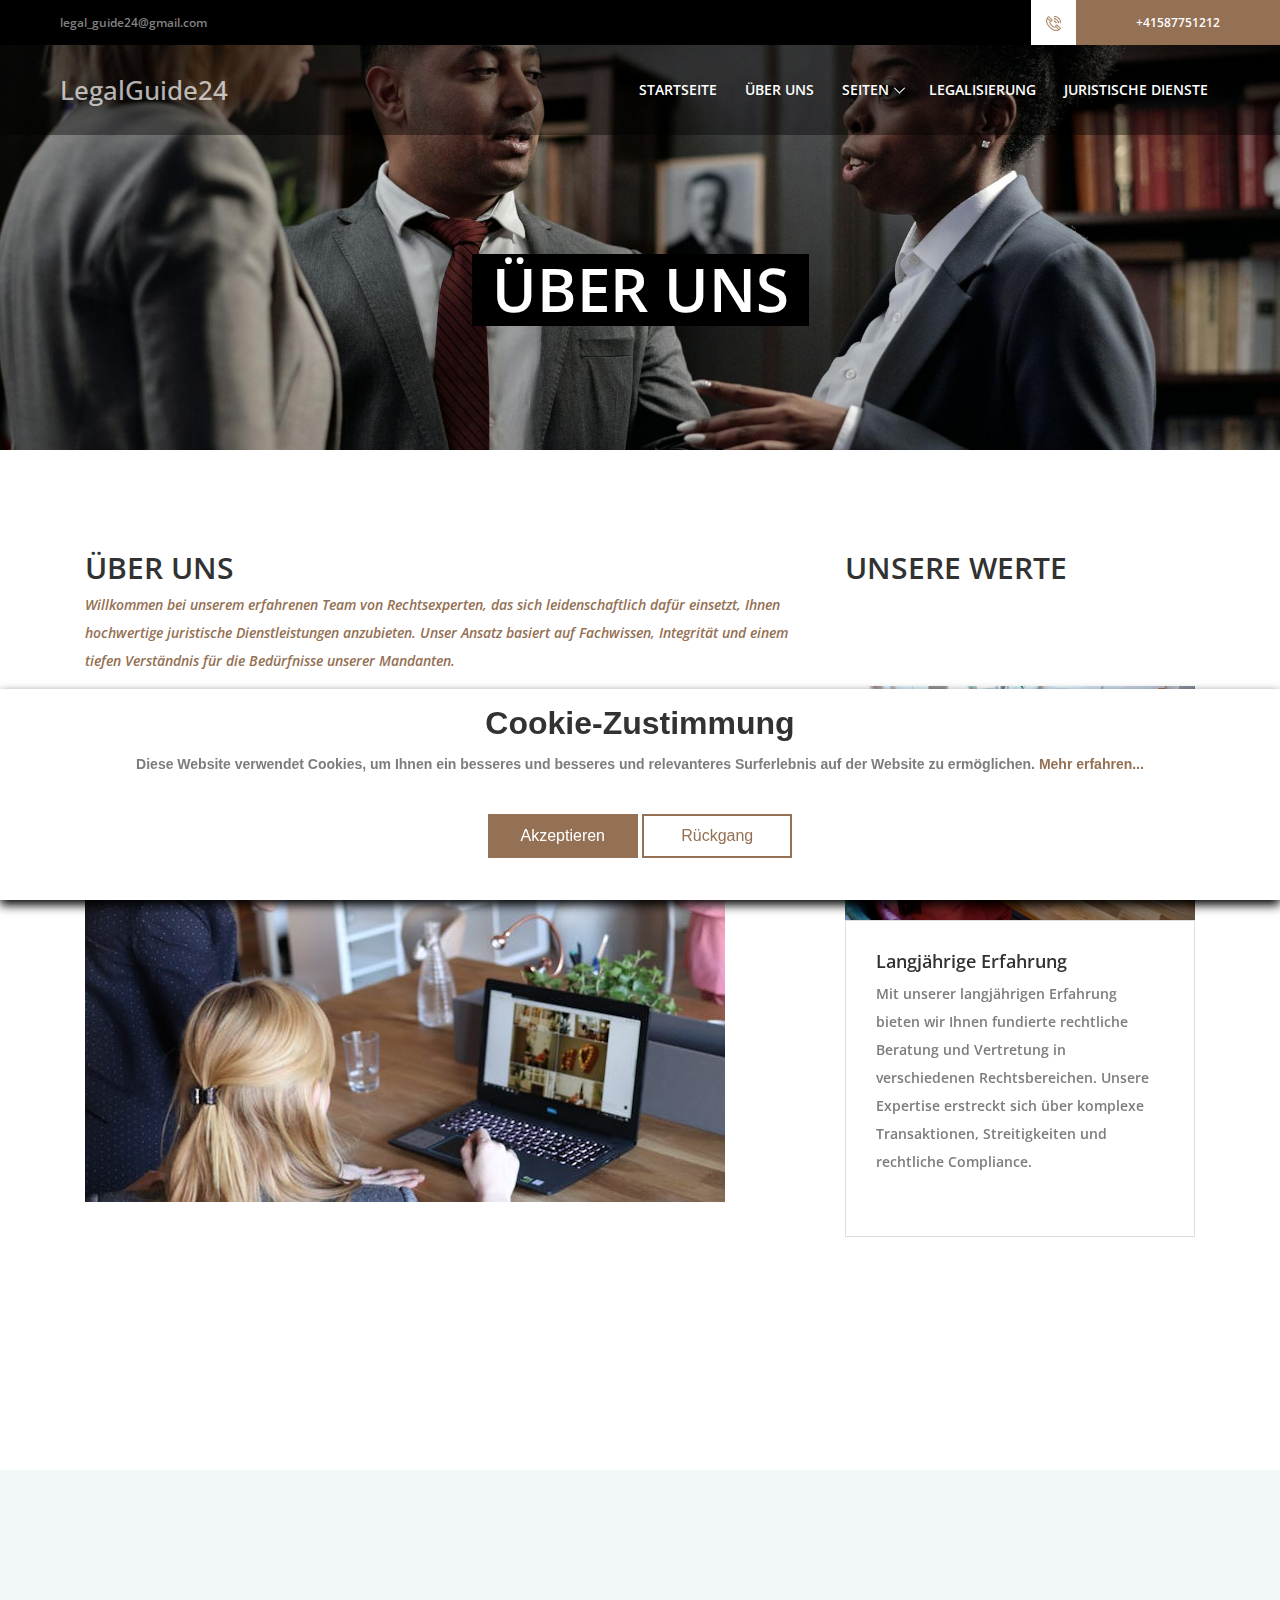
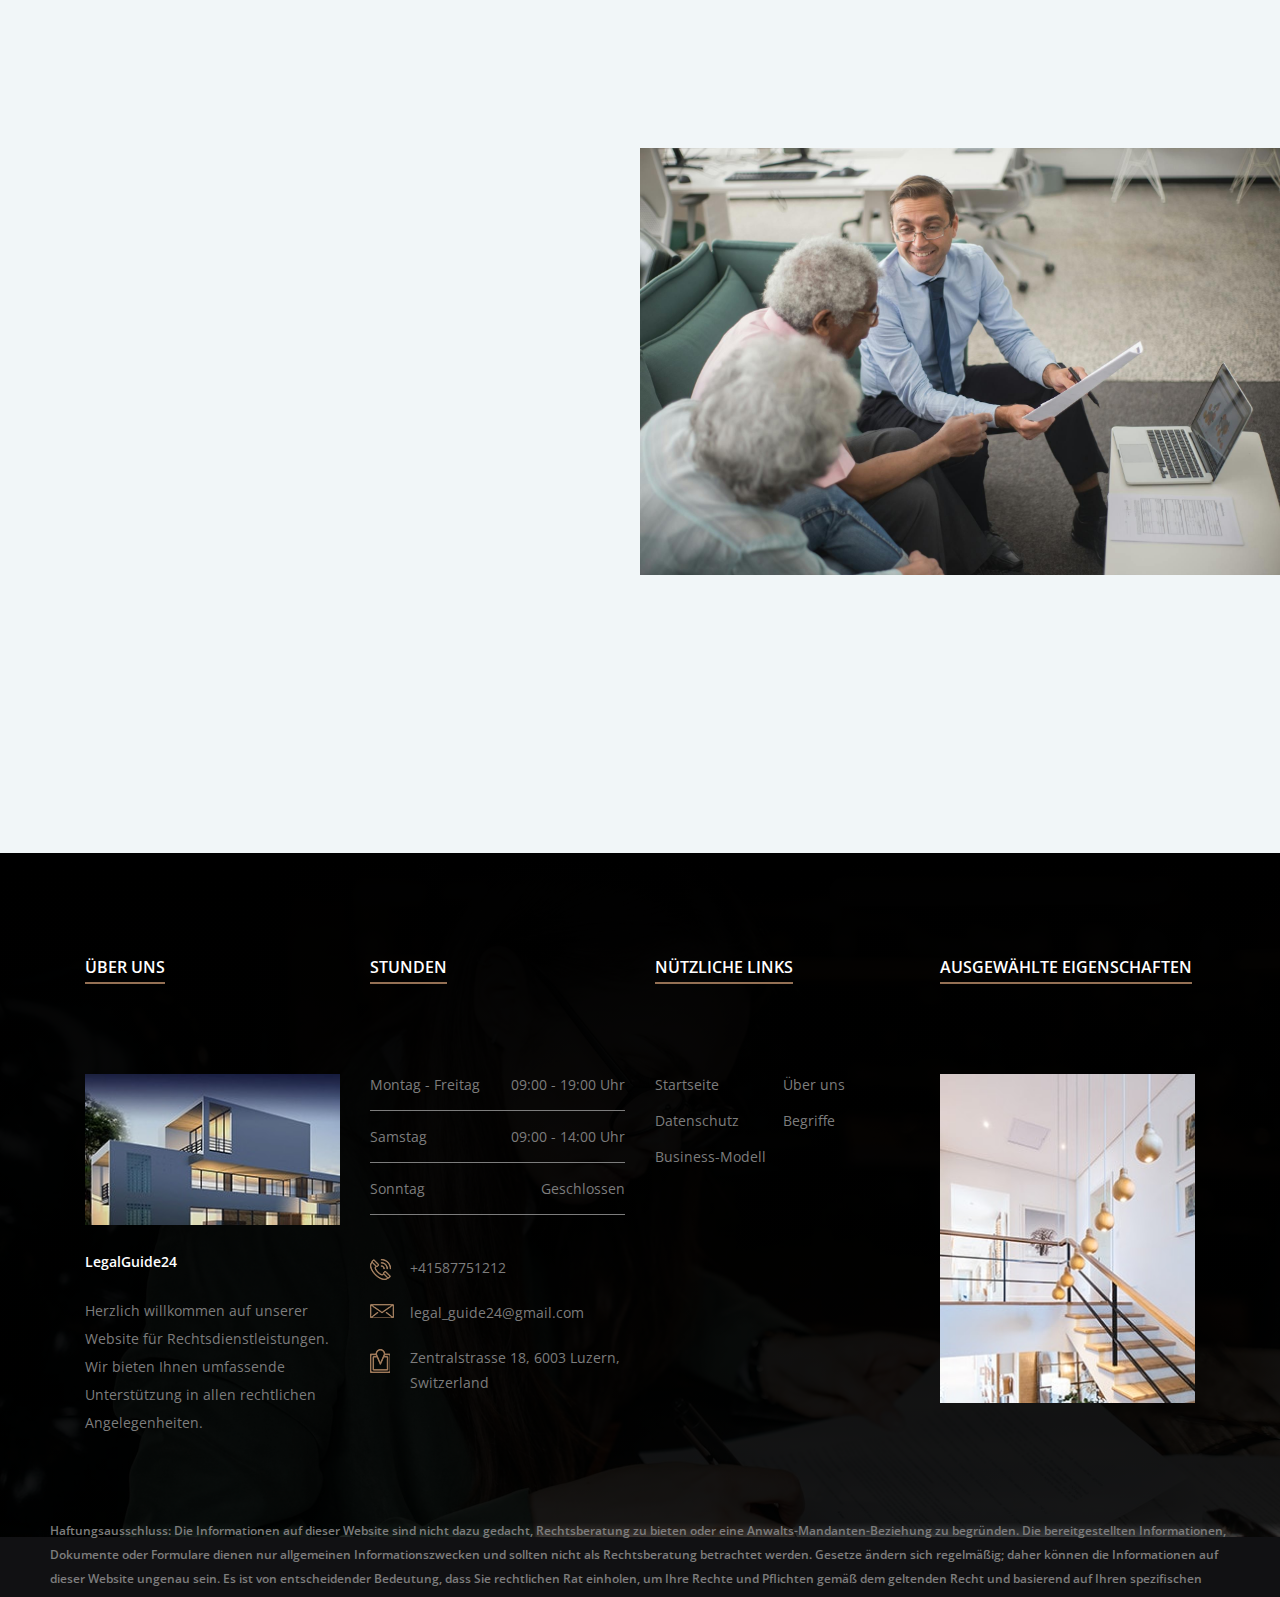
==== commit 4db8a195: "WIP" ====
--- a/about-us.html
+++ b/about-us.html
@@ -327,132 +327,6 @@
             </div>
         </section>
         <!-- ##### Editor Area End ##### -->
-
-        <!-- ##### Meet The Team Area Start ##### -->
-        <section class="meet-the-team-area section-padding-100-0">
-            <div class="container">
-                <div class="row">
-                    <div class="col-12">
-                        <div class="section-heading">
-                            <h2>Meet The Team</h2>
-                            <p>Suspendisse dictum enim sit amet libero</p>
-                        </div>
-                    </div>
-                </div>
-
-                <div class="row justify-content-center">
-                    <!-- Single Team Member -->
-                    <div class="col-12 col-sm-6 col-lg-4">
-                        <div
-                            class="single-team-member mb-100 wow fadeInUp"
-                            data-wow-delay="250ms"
-                        >
-                            <!-- Team Member Thumb -->
-                            <div class="team-member-thumb">
-                                <img src="img/bg-img/team1.jpg" alt="" />
-                            </div>
-                            <!-- Team Member Info -->
-                            <div class="team-member-info">
-                                <div class="section-heading">
-                                    <img src="img/icons/prize.png" alt="" />
-                                    <h2>Jeremy Scott</h2>
-                                    <p>Realtor</p>
-                                </div>
-                                <div class="address">
-                                    <h6>
-                                        <img
-                                            src="img/icons/phone-call.png"
-                                            alt=""
-                                        />
-                                        +45 677 8993000 223
-                                    </h6>
-                                    <h6>
-                                        <img
-                                            src="img/icons/envelope.png"
-                                            alt=""
-                                        />
-                                        office@template.com
-                                    </h6>
-                                </div>
-                            </div>
-                        </div>
-                    </div>
-                    <!-- Single Team Member -->
-                    <div class="col-12 col-sm-6 col-lg-4">
-                        <div
-                            class="single-team-member mb-100 wow fadeInUp"
-                            data-wow-delay="500ms"
-                        >
-                            <!-- Team Member Thumb -->
-                            <div class="team-member-thumb">
-                                <img src="img/bg-img/team2.jpg" alt="" />
-                            </div>
-                            <!-- Team Member Info -->
-                            <div class="team-member-info">
-                                <div class="section-heading">
-                                    <img src="img/icons/prize.png" alt="" />
-                                    <h2>Maria Williams</h2>
-                                    <p>Realtor</p>
-                                </div>
-                                <div class="address">
-                                    <h6>
-                                        <img
-                                            src="img/icons/phone-call.png"
-                                            alt=""
-                                        />
-                                        +45 677 8993000 223
-                                    </h6>
-                                    <h6>
-                                        <img
-                                            src="img/icons/envelope.png"
-                                            alt=""
-                                        />
-                                        office@template.com
-                                    </h6>
-                                </div>
-                            </div>
-                        </div>
-                    </div>
-                    <!-- Single Team Member -->
-                    <div class="col-12 col-sm-6 col-lg-4">
-                        <div
-                            class="single-team-member mb-100 wow fadeInUp"
-                            data-wow-delay="750ms"
-                        >
-                            <!-- Team Member Thumb -->
-                            <div class="team-member-thumb">
-                                <img src="img/bg-img/team3.jpg" alt="" />
-                            </div>
-                            <!-- Team Member Info -->
-                            <div class="team-member-info">
-                                <div class="section-heading">
-                                    <img src="img/icons/prize.png" alt="" />
-                                    <h2>Patrick Joe</h2>
-                                    <p>Realtor</p>
-                                </div>
-                                <div class="address">
-                                    <h6>
-                                        <img
-                                            src="img/icons/phone-call.png"
-                                            alt=""
-                                        />
-                                        +45 677 8993000 223
-                                    </h6>
-                                    <h6>
-                                        <img
-                                            src="img/icons/envelope.png"
-                                            alt=""
-                                        />
-                                        office@template.com
-                                    </h6>
-                                </div>
-                            </div>
-                        </div>
-                    </div>
-                </div>
-            </div>
-        </section>
-        <!-- ##### Meet The Team Area End ##### -->
 
         <!-- ##### Footer Area Start ##### -->
         <footer
--- a/style.css
+++ b/style.css
@@ -1119,8 +1119,9 @@
     margin-top: 50px;
 }
 .testimonials-slides .single-testimonial-slide .testimonial-author-info img {
-    width: 50px;
-    height: 50px;
+    width: 100px;
+    height: 100px;
+    object-fit: cover;
     border-radius: 50%;
     margin: 0 auto 20px;
 }
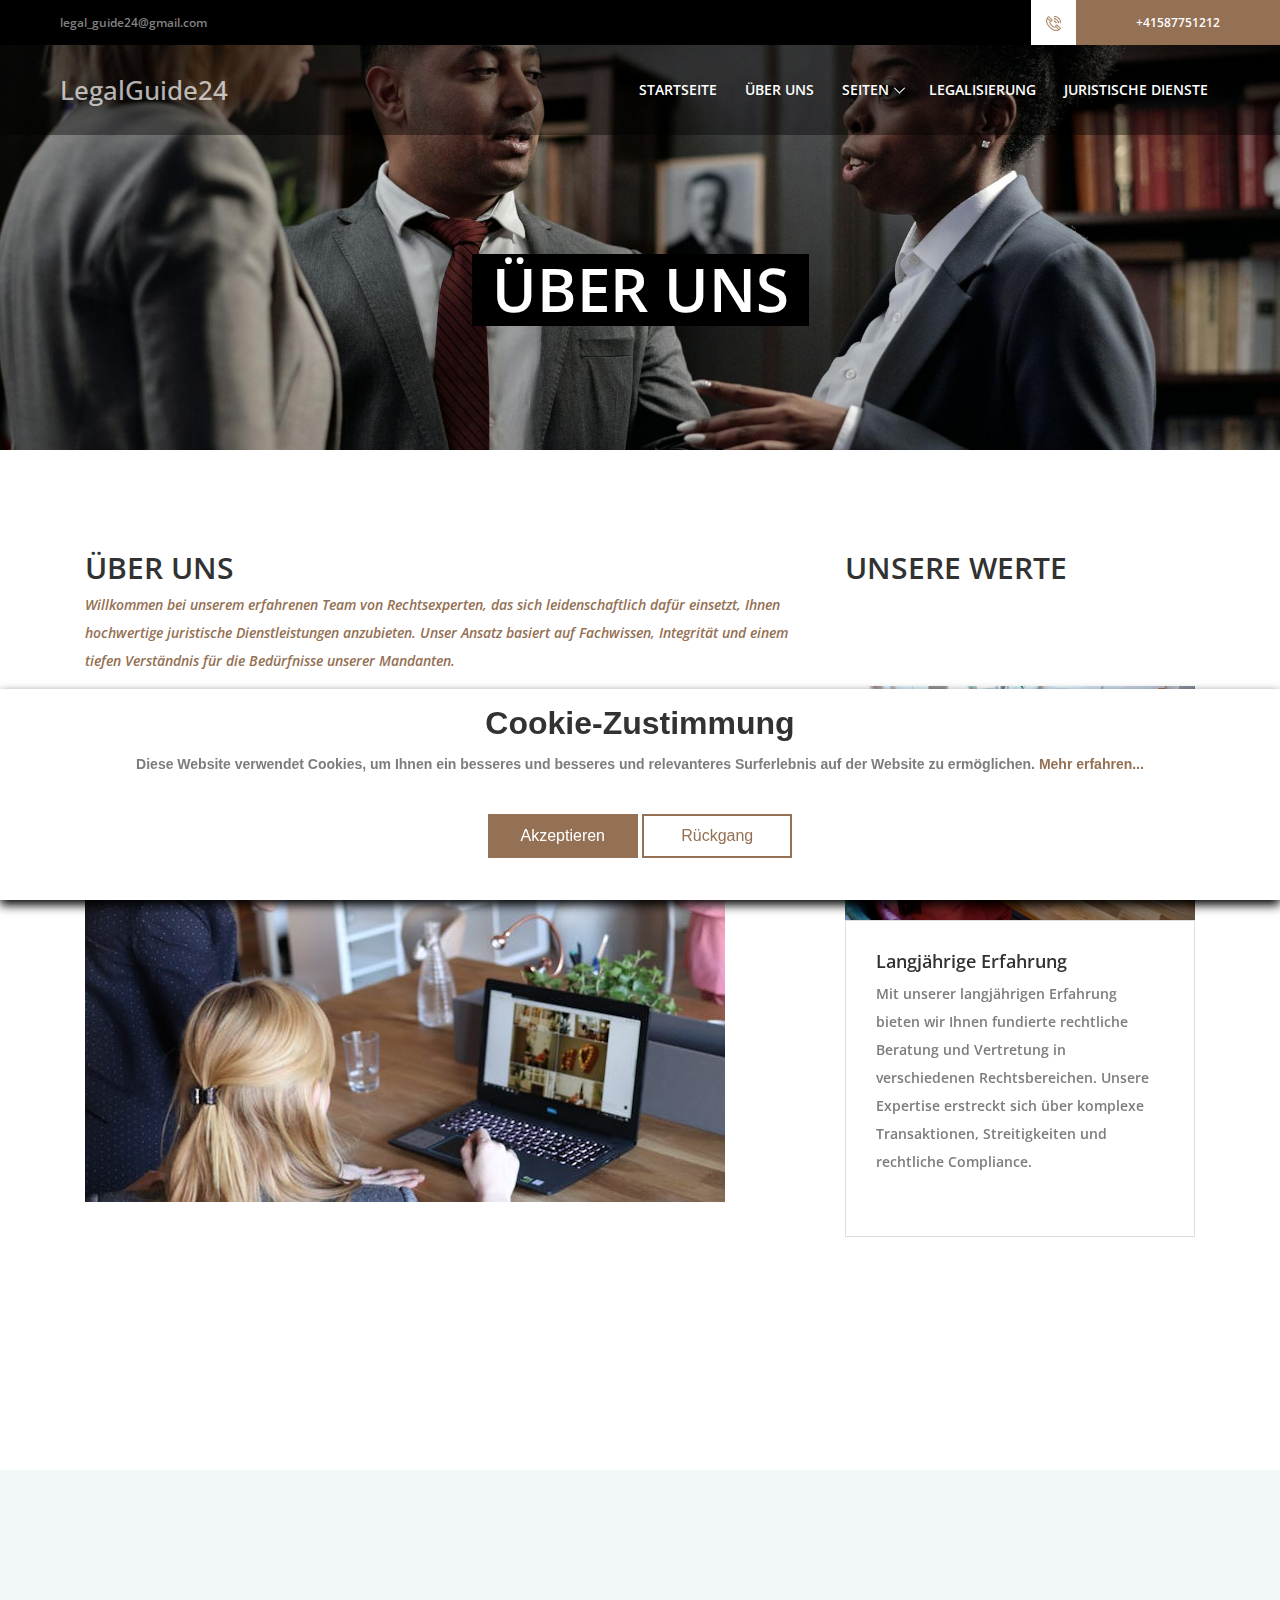
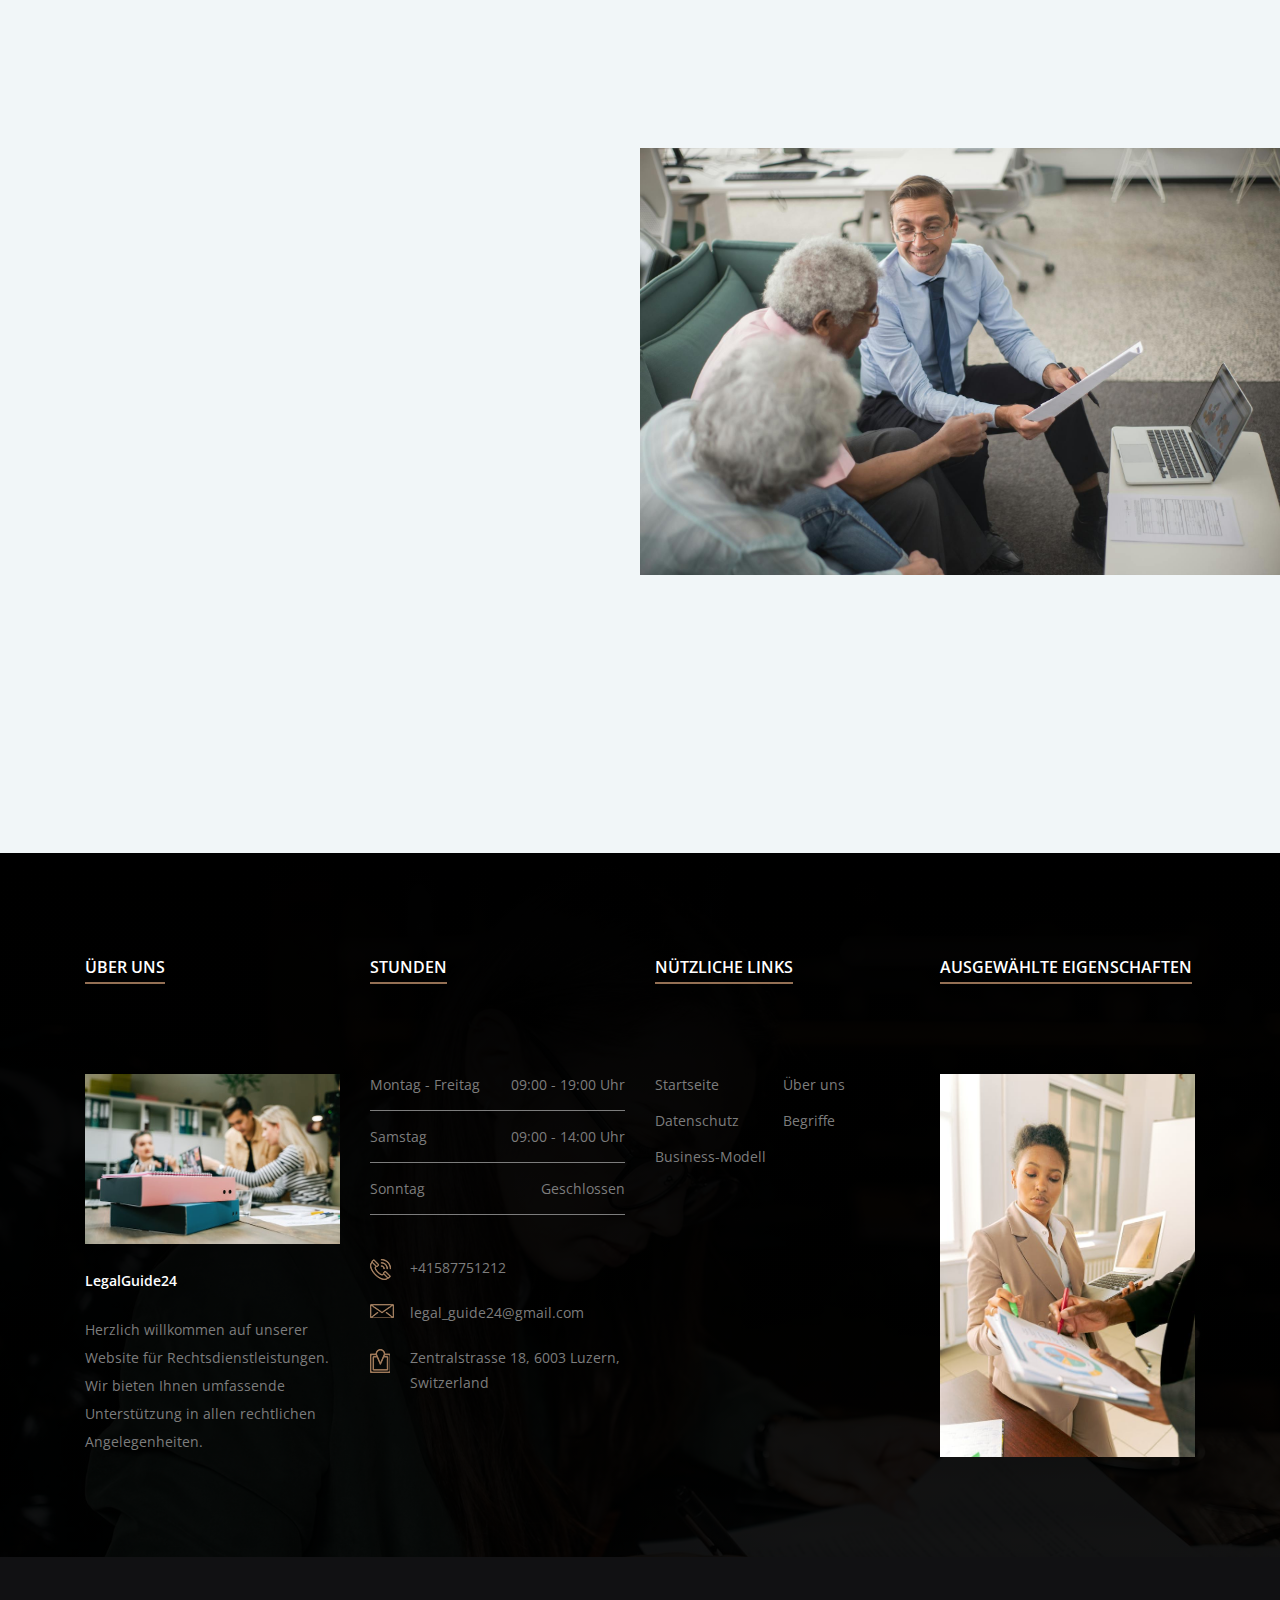
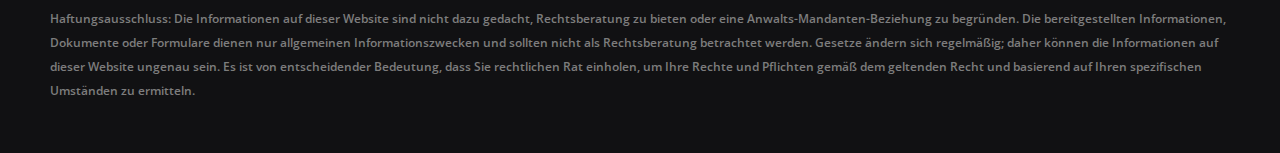
==== commit 825e6fec: "WIP" ====
--- a/about-us.html
+++ b/about-us.html
@@ -493,7 +493,7 @@
                                     >
                                         <a href="#"
                                             ><img
-                                                src="img/bg-img/fea-product.jpg"
+                                                src="img/bg-img/fea-product-1.jpg"
                                                 alt=""
                                         /></a>
                                     </div>
@@ -503,7 +503,7 @@
                                     >
                                         <a href="#"
                                             ><img
-                                                src="img/bg-img/fea-product.jpg"
+                                                src="img/bg-img/fea-product-2.jpg"
                                                 alt=""
                                         /></a>
                                     </div>
@@ -516,7 +516,7 @@
 
             <!-- Copywrite Text -->
             <div
-                style="padding: 20px 50px"
+                style="padding: 50px 50px"
                 class="copywrite-text d-flex align-items-center justify-content-center"
             >
                 <p>
@@ -574,6 +574,5 @@
         <!-- Active js -->
         <script src="js/active.js"></script>
         <script src="js/cookiebanner.js"></script>
-        <script src="js/contact-form.js"></script>
     </body>
 </html>
--- a/style.css
+++ b/style.css
@@ -781,6 +781,13 @@
         left: 30px;
     }
 }
+
+@media (max-width: 540px) {
+    .hero-area .owl-prev,
+    .hero-area .owl-next {
+        display: none !important;
+    }
+}
 .hero-area .owl-prev:hover,
 .hero-area .owl-next:hover {
     background-color: #000000;
@@ -1309,7 +1316,6 @@
 }
 .footer-area .copywrite-text {
     width: 100%;
-    height: 60px;
     background-color: #111113;
     padding: 0 15px;
 }
